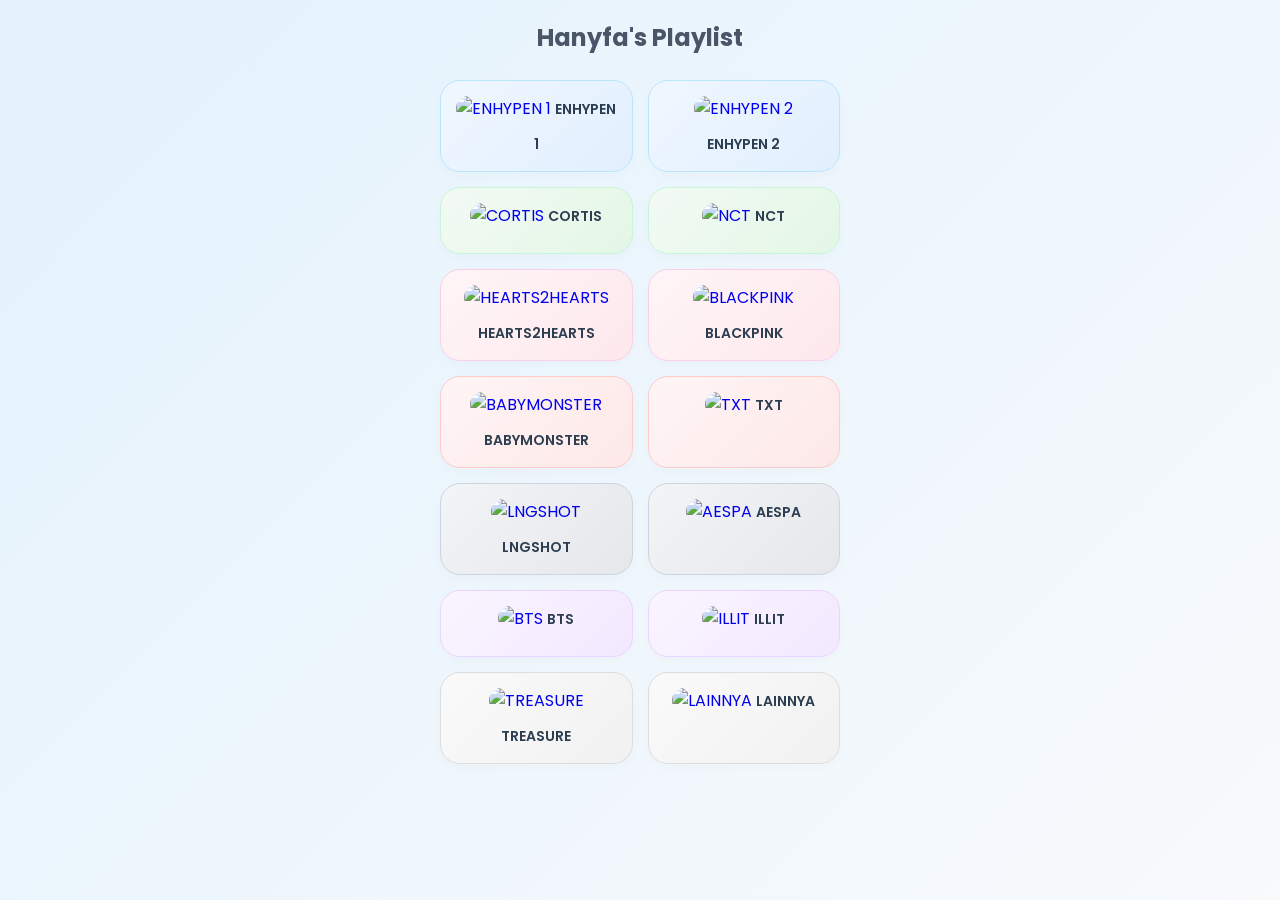
==== index.html @ 940be1c4 "Update index.html" ====
<!DOCTYPE html>
<html lang="id">
<head>
    <meta charset="UTF-8">
    <meta name="viewport" content="width=device-width, initial-scale=1.0">
    <title>Hanyfa's Playlist</title>
    <link rel="preconnect" href="https://fonts.googleapis.com">
    <link rel="preconnect" href="https://fonts.gstatic.com" crossorigin>
    <link href="https://fonts.googleapis.com/css2?family=Poppins:wght@400;500;600;700&display=swap" rel="stylesheet">
    <style>
        * { margin: 0; padding: 0; box-sizing: border-box; font-family: 'Poppins', sans-serif; }
        body { background: linear-gradient(135deg, #e3f2fd 0%, #f8fafc 100%); background-attachment: fixed; color: #4a5568; padding: 20px; display: flex; justify-content: center; min-height: 100vh; }
        .container { width: 100%; max-width: 400px; }
        .app-title { font-size: 24px; font-weight: 700; margin-bottom: 25px; text-align: center; color: #4a5568; }
        .folder-list { display: grid; grid-template-columns: repeat(2, 1fr); gap: 15px; }
        .folder-box { border-radius: 20px; padding: 15px; text-align: center; text-decoration: none; display: block; transition: transform 0.2s; box-shadow: 0 4px 12px rgba(0, 0, 0, 0.02); border: 1px solid transparent; }
        .folder-box:active { transform: scale(0.95); }
        
        /* Pewarnaan Folder Sesuai Kategori */
        .f-blue { background: linear-gradient(135deg, #f0f7ff, #e1effe); border-color: #bae6fd; }
        .f-green { background: linear-gradient(135deg, #f3faf4, #e3f7e6); border-color: #c6f6d5; }
        .f-pink { background: linear-gradient(135deg, #fff5f7, #fde8ec); border-color: #fbcfe8; }
        .f-red { background: linear-gradient(135deg, #fff5f5, #fde8e8); border-color: #fecaca; }
        .f-dark { background: linear-gradient(135deg, #f3f4f6, #e5e7eb); border-color: #cbd5e1; }
        .f-purple { background: linear-gradient(135deg, #faf5ff, #f3e8ff); border-color: #e9d5ff; }
        .f-white { background: linear-gradient(135deg, #fafafa, #f1f1f1); border-color: #dddddd; }
        
        .folder-img { width: 100%; height: 120px; object-fit: cover; border-radius: 14px; margin-bottom: 10px; }
        .folder-name { font-size: 14px; font-weight: 600; color: #2c3e50; }
    </style>
</head>
<body>
    <div class="container">
        <h2 class="app-title">Hanyfa's Playlist</h2>
        <div class="folder-list">
            <!-- BARIS 1: ENHYPEN 1 & ENHYPEN 2 (Warna Biru) -->
            <a href="playlist.html?grup=enhypen1" class="folder-box f-blue">
                <img src="https://e.usen.com/image/02583c0ec7a9b0000a1b02f9b4c81d74f958f1f2.jpg" class="folder-img" alt="ENHYPEN 1">
                <span class="folder-name">ENHYPEN 1</span>
            </a>
            <a href="playlist.html?grup=enhypen2" class="folder-box f-blue">
                <img src="https://e.usen.com/image/02583c0ec7a9b0000a1b02f9b4c81d74f958f1f2.jpg" class="folder-img" alt="ENHYPEN 2">
                <span class="folder-name">ENHYPEN 2</span>
            </a>

            <!-- BARIS 2: CORTIS & NCT (Warna Hijau) -->
            <a href="playlist.html?grup=cortis" class="folder-box f-green">
                <img src="https://lxpr.lspr.ac.id/wp-content/uploads/2025/11/X-cortis.jpg" class="folder-img" alt="CORTIS">
                <span class="folder-name">CORTIS</span>
            </a>
            <a href="playlist.html?grup=nct" class="folder-box f-green">
                <img src="https://akcdn.detik.net.id/community/media/visual/2020/09/15/nct-2018.jpeg" class="folder-img" alt="NCT">
                <span class="folder-name">NCT</span>
            </a>

            <!-- BARIS 3: HEARTS2HEARTS & BLACKPINK (Warna Pink) -->
            <a href="playlist.html?grup=hearts2hearts" class="folder-box f-pink">
                <img src="https://static.wikia.nocookie.net/kpop/images/e/e2/Hearts2Hearts_Rude%21_group_concept_photo_1.png" class="folder-img" alt="HEARTS2HEARTS">
                <span class="folder-name">HEARTS2HEARTS</span>
            </a>
            <a href="playlist.html?grup=blackpink" class="folder-box f-pink">
                <img src="https://www.billboard.com/wp-content/uploads/2022/08/04-BLACKPINK-cr-YG-Entertainment-press-2022-billboard-1548.jpg" class="folder-img" alt="BLACKPINK">
                <span class="folder-name">BLACKPINK</span>
            </a>

            <!-- BARIS 4: BABYMONSTER & TXT (Warna Merah) -->
            <a href="playlist.html?grup=babymonster" class="folder-box f-red">
                <img src="https://uploaded.celebconfirmed.com/2_d73841a135.jpg" class="folder-img" alt="BABYMONSTER">
                <span class="folder-name">BABYMONSTER</span>
            </a>
            <a href="playlist.html?grup=txt" class="folder-box f-red">
                <img src="https://laboratoriopop.com.br/wp-content/uploads/2022/12/35FA9181-CF36-4A57-AA37-47F11DBC240B-748x935.jpeg" class="folder-img" alt="TXT">
                <span class="folder-name">TXT</span>
            </a>

            <!-- BARIS 5: LNGSHOT & AESPA (Warna Abu/Dark) -->
            <a href="playlist.html?grup=lngshot" class="folder-box f-dark">
                <img src="https://rollingstoneindia.com/wp-content/uploads/2026/03/Lngshot_ShotCallers_Concept-Photo_group1-1536x1123.jpeg" class="folder-img" alt="LNGSHOT">
                <span class="folder-name">LNGSHOT</span>
            </a>
            <a href="playlist.html?grup=aespa" class="folder-box f-dark">
                <img src="https://www.billboard.com/wp-content/uploads/2025/03/feature-aespa-billboard-2025-bb5-abi-polinsky-6-1548.jpg" class="folder-img" alt="AESPA">
                <span class="folder-name">AESPA</span>
            </a>

            <!-- BARIS 6: BTS & ILLIT (Warna Ungu) -->
            <a href="playlist.html?grup=bts" class="folder-box f-purple">
                <img src="https://img-highend.okezone.com/okz/900/pictureArticle/images_jod496f3_Gp09Y0.jpeg" class="folder-img" alt="BTS">
                <span class="folder-name">BTS</span>
            </a>
            <a href="playlist.html?grup=illit" class="folder-box f-purple">
                <img src="https://images.soco.id/446-GH_l6_2bcAAEHMx.jpeg.jpeg" class="folder-img" alt="ILLIT">
                <span class="folder-name">ILLIT</span>
            </a>

            <!-- BARIS 7: TREASURE & LAINNYA (Warna Putih Abu-abu/Lainnya) -->
            <a href="playlist.html?grup=treasure" class="folder-box f-white">
                <img src="https://rollingstoneindia.com/wp-content/uploads/2025/03/Treasure-Pleasure-Group-Photo-1-YG-Entertainment-1536x1024.jpg" class="folder-img" alt="TREASURE">
                <span class="folder-name">TREASURE</span>
            </a>
            <a href="playlist.html?grup=lainnya" class="folder-box f-white">
                <img src="https://images.stockcake.com/public/e/c/5/ec5d6681-20bf-48fa-a2f3-1f611e01b1f1_large/tropical-sunset-beach-stockcake.jpg" class="folder-img" alt="LAINNYA">
                <span class="folder-name">LAINNYA</span>
            </a>
        </div>
    </div>
</body>
</html>
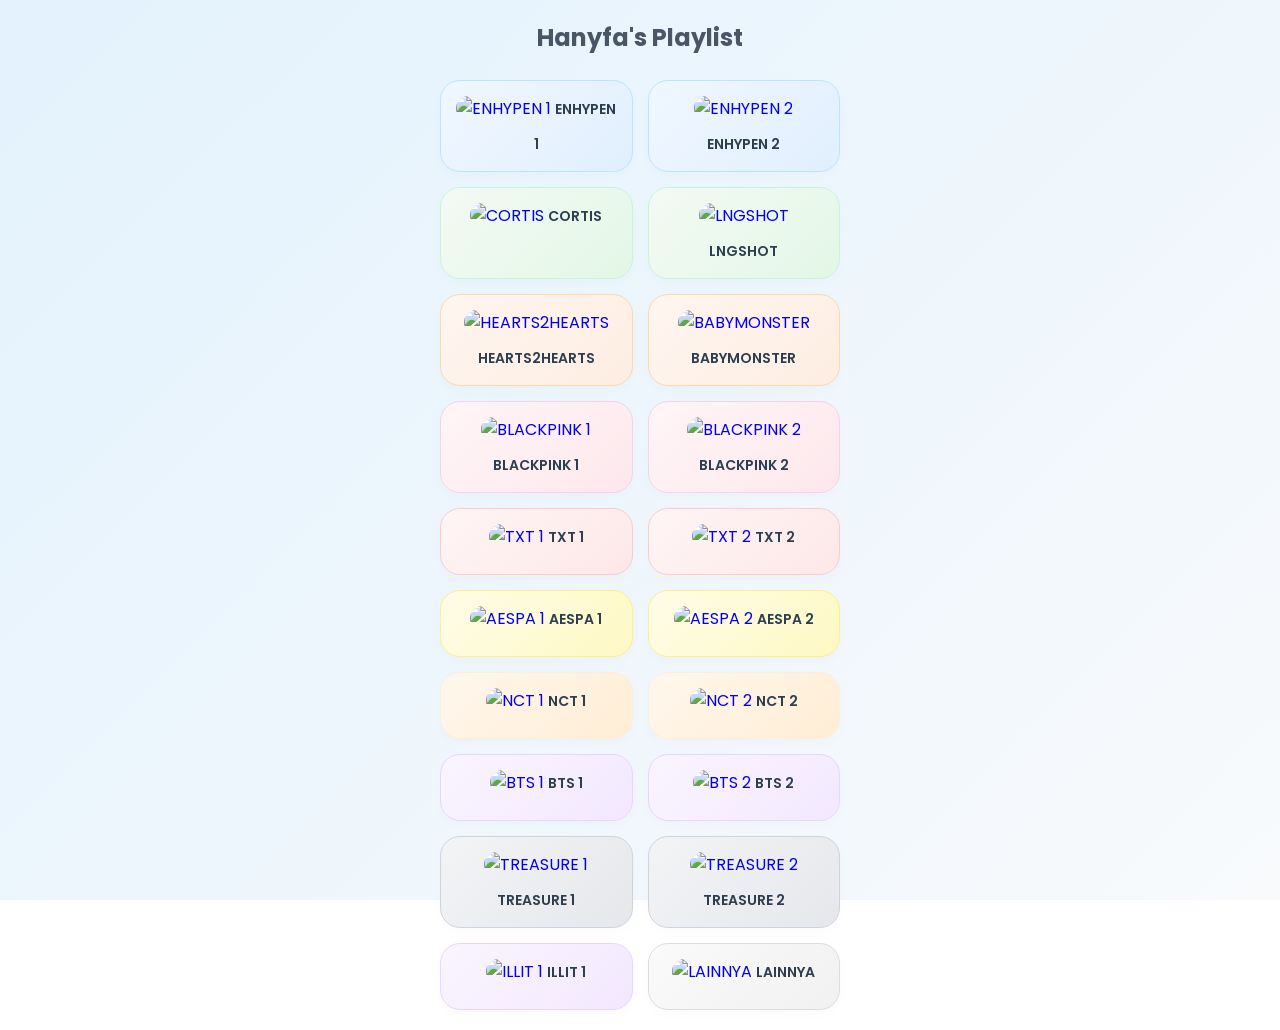
==== commit 15ad60d5: "Update index.html" ====
--- a/index.html
+++ b/index.html
@@ -25,6 +25,11 @@
         .f-purple { background: linear-gradient(135deg, #faf5ff, #f3e8ff); border-color: #e9d5ff; }
         .f-white { background: linear-gradient(135deg, #fafafa, #f1f1f1); border-color: #dddddd; }
         
+        /* WARNA BARU REQUESTED */
+        .f-peach { background: linear-gradient(135deg, #fff6f0, #fdede2); border-color: #fed7aa; }
+        .f-yellow { background: linear-gradient(135deg, #fefce8, #fef9c3); border-color: #fef08a; }
+        .f-orange { background: linear-gradient(135deg, #fff7ed, #ffedd5); border-color: #ffedd5; }
+        
         .folder-img { width: 100%; height: 120px; object-fit: cover; border-radius: 14px; margin-bottom: 10px; }
         .folder-name { font-size: 14px; font-weight: 600; color: #2c3e50; }
     </style>
@@ -43,60 +48,90 @@
                 <span class="folder-name">ENHYPEN 2</span>
             </a>
 
-            <!-- BARIS 2: CORTIS & NCT (Warna Hijau) -->
+            <!-- BARIS 2: CORTIS & LNGSHOT (Warna Hijau) -->
             <a href="playlist.html?grup=cortis" class="folder-box f-green">
                 <img src="https://lxpr.lspr.ac.id/wp-content/uploads/2025/11/X-cortis.jpg" class="folder-img" alt="CORTIS">
                 <span class="folder-name">CORTIS</span>
             </a>
-            <a href="playlist.html?grup=nct" class="folder-box f-green">
-                <img src="https://akcdn.detik.net.id/community/media/visual/2020/09/15/nct-2018.jpeg" class="folder-img" alt="NCT">
-                <span class="folder-name">NCT</span>
+            <a href="playlist.html?grup=lngshot" class="folder-box f-green">
+                <img src="https://rollingstoneindia.com/wp-content/uploads/2026/03/Lngshot_ShotCallers_Concept-Photo_group1-1536x1123.jpeg" class="folder-img" alt="LNGSHOT">
+                <span class="folder-name">LNGSHOT</span>
             </a>
 
-            <!-- BARIS 3: HEARTS2HEARTS & BLACKPINK (Warna Pink) -->
-            <a href="playlist.html?grup=hearts2hearts" class="folder-box f-pink">
+            <!-- BARIS 3: HEARTS2HEARTS & BABYMONSTER (Warna Peach Pastel) -->
+            <a href="playlist.html?grup=hearts2hearts" class="folder-box f-peach">
                 <img src="https://static.wikia.nocookie.net/kpop/images/e/e2/Hearts2Hearts_Rude%21_group_concept_photo_1.png" class="folder-img" alt="HEARTS2HEARTS">
                 <span class="folder-name">HEARTS2HEARTS</span>
             </a>
-            <a href="playlist.html?grup=blackpink" class="folder-box f-pink">
-                <img src="https://www.billboard.com/wp-content/uploads/2022/08/04-BLACKPINK-cr-YG-Entertainment-press-2022-billboard-1548.jpg" class="folder-img" alt="BLACKPINK">
-                <span class="folder-name">BLACKPINK</span>
-            </a>
-
-            <!-- BARIS 4: BABYMONSTER & TXT (Warna Merah) -->
-            <a href="playlist.html?grup=babymonster" class="folder-box f-red">
+            <a href="playlist.html?grup=babymonster" class="folder-box f-peach">
                 <img src="https://uploaded.celebconfirmed.com/2_d73841a135.jpg" class="folder-img" alt="BABYMONSTER">
                 <span class="folder-name">BABYMONSTER</span>
             </a>
-            <a href="playlist.html?grup=txt" class="folder-box f-red">
-                <img src="https://laboratoriopop.com.br/wp-content/uploads/2022/12/35FA9181-CF36-4A57-AA37-47F11DBC240B-748x935.jpeg" class="folder-img" alt="TXT">
-                <span class="folder-name">TXT</span>
+
+            <!-- BARIS 4: BLACKPINK 1 & BLACKPINK 2 (Warna Pink) -->
+            <a href="playlist.html?grup=blackpink1" class="folder-box f-pink">
+                <img src="https://www.billboard.com/wp-content/uploads/2022/08/04-BLACKPINK-cr-YG-Entertainment-press-2022-billboard-1548.jpg" class="folder-img" alt="BLACKPINK 1">
+                <span class="folder-name">BLACKPINK 1</span>
+            </a>
+            <a href="playlist.html?grup=blackpink2" class="folder-box f-pink">
+                <img src="https://www.billboard.com/wp-content/uploads/2022/08/04-BLACKPINK-cr-YG-Entertainment-press-2022-billboard-1548.jpg" class="folder-img" alt="BLACKPINK 2">
+                <span class="folder-name">BLACKPINK 2</span>
             </a>
 
-            <!-- BARIS 5: LNGSHOT & AESPA (Warna Abu/Dark) -->
-            <a href="playlist.html?grup=lngshot" class="folder-box f-dark">
-                <img src="https://rollingstoneindia.com/wp-content/uploads/2026/03/Lngshot_ShotCallers_Concept-Photo_group1-1536x1123.jpeg" class="folder-img" alt="LNGSHOT">
-                <span class="folder-name">LNGSHOT</span>
+            <!-- BARIS 5: TXT 1 & TXT 2 (Warna Merah) -->
+            <a href="playlist.html?grup=txt1" class="folder-box f-red">
+                <img src="https://laboratoriopop.com.br/wp-content/uploads/2022/12/35FA9181-CF36-4A57-AA37-47F11DBC240B-748x935.jpeg" class="folder-img" alt="TXT 1">
+                <span class="folder-name">TXT 1</span>
             </a>
-            <a href="playlist.html?grup=aespa" class="folder-box f-dark">
-                <img src="https://www.billboard.com/wp-content/uploads/2025/03/feature-aespa-billboard-2025-bb5-abi-polinsky-6-1548.jpg" class="folder-img" alt="AESPA">
-                <span class="folder-name">AESPA</span>
+            <a href="playlist.html?grup=txt2" class="folder-box f-red">
+                <img src="https://laboratoriopop.com.br/wp-content/uploads/2022/12/35FA9181-CF36-4A57-AA37-47F11DBC240B-748x935.jpeg" class="folder-img" alt="TXT 2">
+                <span class="folder-name">TXT 2</span>
             </a>
 
-            <!-- BARIS 6: BTS & ILLIT (Warna Ungu) -->
-            <a href="playlist.html?grup=bts" class="folder-box f-purple">
-                <img src="https://img-highend.okezone.com/okz/900/pictureArticle/images_jod496f3_Gp09Y0.jpeg" class="folder-img" alt="BTS">
-                <span class="folder-name">BTS</span>
+            <!-- BARIS 6: AESPA 1 & AESPA 2 (Warna Kuning Pastel Muda) -->
+            <a href="playlist.html?grup=aespa1" class="folder-box f-yellow">
+                <img src="https://www.billboard.com/wp-content/uploads/2025/03/feature-aespa-billboard-2025-bb5-abi-polinsky-6-1548.jpg" class="folder-img" alt="AESPA 1">
+                <span class="folder-name">AESPA 1</span>
             </a>
-            <a href="playlist.html?grup=illit" class="folder-box f-purple">
-                <img src="https://images.soco.id/446-GH_l6_2bcAAEHMx.jpeg.jpeg" class="folder-img" alt="ILLIT">
-                <span class="folder-name">ILLIT</span>
+            <a href="playlist.html?grup=aespa2" class="folder-box f-yellow">
+                <img src="https://www.billboard.com/wp-content/uploads/2025/03/feature-aespa-billboard-2025-bb5-abi-polinsky-6-1548.jpg" class="folder-img" alt="AESPA 2">
+                <span class="folder-name">AESPA 2</span>
             </a>
 
-            <!-- BARIS 7: TREASURE & LAINNYA (Warna Putih Abu-abu/Lainnya) -->
-            <a href="playlist.html?grup=treasure" class="folder-box f-white">
-                <img src="https://rollingstoneindia.com/wp-content/uploads/2025/03/Treasure-Pleasure-Group-Photo-1-YG-Entertainment-1536x1024.jpg" class="folder-img" alt="TREASURE">
-                <span class="folder-name">TREASURE</span>
+            <!-- BARIS 7: NCT 1 & NCT 2 (Warna Oranye Pastel Muda) -->
+            <a href="playlist.html?grup=nct1" class="folder-box f-orange">
+                <img src="https://akcdn.detik.net.id/community/media/visual/2020/09/15/nct-2018.jpeg" class="folder-img" alt="NCT 1">
+                <span class="folder-name">NCT 1</span>
+            </a>
+            <a href="playlist.html?grup=nct2" class="folder-box f-orange">
+                <img src="https://akcdn.detik.net.id/community/media/visual/2020/09/15/nct-2018.jpeg" class="folder-img" alt="NCT 2">
+                <span class="folder-name">NCT 2</span>
+            </a>
+
+            <!-- BARIS 8: BTS 1 & BTS 2 (Warna Ungu) -->
+            <a href="playlist.html?grup=bts1" class="folder-box f-purple">
+                <img src="https://img-highend.okezone.com/okz/900/pictureArticle/images_jod496f3_Gp09Y0.jpeg" class="folder-img" alt="BTS 1">
+                <span class="folder-name">BTS 1</span>
+            </a>
+            <a href="playlist.html?grup=bts2" class="folder-box f-purple">
+                <img src="https://img-highend.okezone.com/okz/900/pictureArticle/images_jod496f3_Gp09Y0.jpeg" class="folder-img" alt="BTS 2">
+                <span class="folder-name">BTS 2</span>
+            </a>
+
+            <!-- BARIS 9: TREASURE 1 & TREASURE 2 (Warna Abu Pastel) -->
+            <a href="playlist.html?grup=treasure1" class="folder-box f-dark">
+                <img src="https://rollingstoneindia.com/wp-content/uploads/2025/03/Treasure-Pleasure-Group-Photo-1-YG-Entertainment-1536x1024.jpg" class="folder-img" alt="TREASURE 1">
+                <span class="folder-name">TREASURE 1</span>
+            </a>
+            <a href="playlist.html?grup=treasure2" class="folder-box f-dark">
+                <img src="https://rollingstoneindia.com/wp-content/uploads/2025/03/Treasure-Pleasure-Group-Photo-1-YG-Entertainment-1536x1024.jpg" class="folder-img" alt="TREASURE 2">
+                <span class="folder-name">TREASURE 2</span>
+            </a>
+
+            <!-- BARIS 10: ILLIT 1 & LAINNYA (ILLIT warna Ungu, Lainnya warna Putih) -->
+            <a href="playlist.html?grup=illit1" class="folder-box f-purple">
+                <img src="https://images.soco.id/446-GH_l6_2bcAAEHMx.jpeg.jpeg" class="folder-img" alt="ILLIT 1">
+                <span class="folder-name">ILLIT 1</span>
             </a>
             <a href="playlist.html?grup=lainnya" class="folder-box f-white">
                 <img src="https://images.stockcake.com/public/e/c/5/ec5d6681-20bf-48fa-a2f3-1f611e01b1f1_large/tropical-sunset-beach-stockcake.jpg" class="folder-img" alt="LAINNYA">
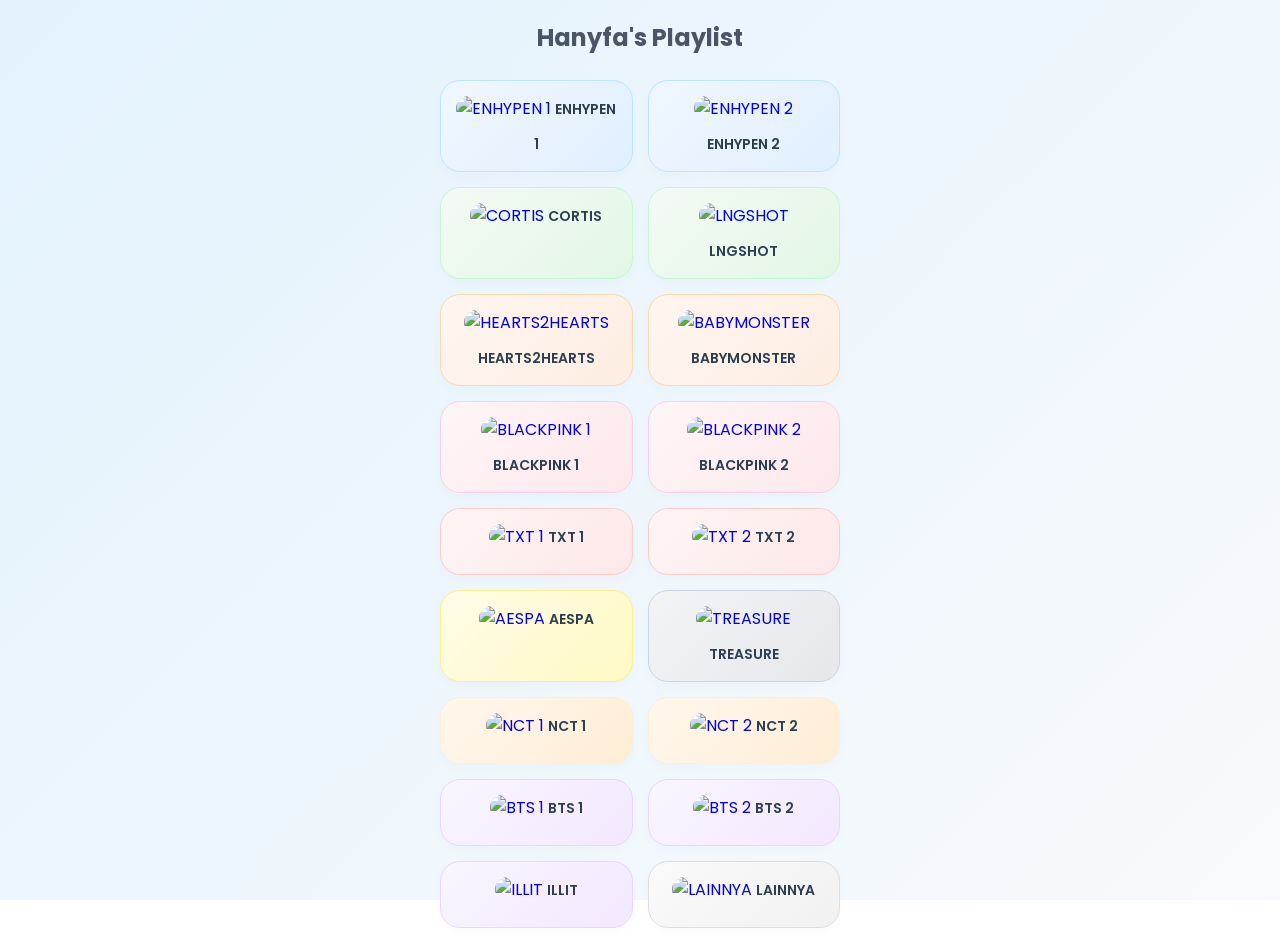
==== commit f03b10f5: "Update index.html" ====
--- a/index.html
+++ b/index.html
@@ -88,14 +88,15 @@
                 <span class="folder-name">TXT 2</span>
             </a>
 
-            <!-- BARIS 6: AESPA 1 & AESPA 2 (Warna Kuning Pastel Muda) -->
-            <a href="playlist.html?grup=aespa1" class="folder-box f-yellow">
-                <img src="https://www.billboard.com/wp-content/uploads/2025/03/feature-aespa-billboard-2025-bb5-abi-polinsky-6-1548.jpg" class="folder-img" alt="AESPA 1">
-                <span class="folder-name">AESPA 1</span>
+            <!-- BARIS 6: AESPA (Upgrade target url ke aespa tanpa angka jika digabung) -->
+            <a href="playlist.html?grup=aespa" class="folder-box f-yellow">
+                <img src="https://www.billboard.com/wp-content/uploads/2025/03/feature-aespa-billboard-2025-bb5-abi-polinsky-6-1548.jpg" class="folder-img" alt="AESPA">
+                <span class="folder-name">AESPA</span>
             </a>
-            <a href="playlist.html?grup=aespa2" class="folder-box f-yellow">
-                <img src="https://www.billboard.com/wp-content/uploads/2025/03/feature-aespa-billboard-2025-bb5-abi-polinsky-6-1548.jpg" class="folder-img" alt="AESPA 2">
-                <span class="folder-name">AESPA 2</span>
+            <!-- Slot sisa baris Aespa dialihkan untuk efisiensi ruang/desain seimbang -->
+            <a href="playlist.html?grup=treasure" class="folder-box f-dark">
+                <img src="https://rollingstoneindia.com/wp-content/uploads/2025/03/Treasure-Pleasure-Group-Photo-1-YG-Entertainment-1536x1024.jpg" class="folder-img" alt="TREASURE">
+                <span class="folder-name">TREASURE</span>
             </a>
 
             <!-- BARIS 7: NCT 1 & NCT 2 (Warna Oranye Pastel Muda) -->
@@ -118,20 +119,10 @@
                 <span class="folder-name">BTS 2</span>
             </a>
 
-            <!-- BARIS 9: TREASURE 1 & TREASURE 2 (Warna Abu Pastel) -->
-            <a href="playlist.html?grup=treasure1" class="folder-box f-dark">
-                <img src="https://rollingstoneindia.com/wp-content/uploads/2025/03/Treasure-Pleasure-Group-Photo-1-YG-Entertainment-1536x1024.jpg" class="folder-img" alt="TREASURE 1">
-                <span class="folder-name">TREASURE 1</span>
-            </a>
-            <a href="playlist.html?grup=treasure2" class="folder-box f-dark">
-                <img src="https://rollingstoneindia.com/wp-content/uploads/2025/03/Treasure-Pleasure-Group-Photo-1-YG-Entertainment-1536x1024.jpg" class="folder-img" alt="TREASURE 2">
-                <span class="folder-name">TREASURE 2</span>
-            </a>
-
-            <!-- BARIS 10: ILLIT 1 & LAINNYA (ILLIT warna Ungu, Lainnya warna Putih) -->
-            <a href="playlist.html?grup=illit1" class="folder-box f-purple">
-                <img src="https://images.soco.id/446-GH_l6_2bcAAEHMx.jpeg.jpeg" class="folder-img" alt="ILLIT 1">
-                <span class="folder-name">ILLIT 1</span>
+            <!-- BARIS 9: ILLIT & LAINNYA (ILLIT sinkron ke grup=illit tanpa angka, Lainnya warna Putih) -->
+            <a href="playlist.html?grup=illit" class="folder-box f-purple">
+                <img src="https://images.soco.id/446-GH_l6_2bcAAEHMx.jpeg.jpeg" class="folder-img" alt="ILLIT">
+                <span class="folder-name">ILLIT</span>
             </a>
             <a href="playlist.html?grup=lainnya" class="folder-box f-white">
                 <img src="https://images.stockcake.com/public/e/c/5/ec5d6681-20bf-48fa-a2f3-1f611e01b1f1_large/tropical-sunset-beach-stockcake.jpg" class="folder-img" alt="LAINNYA">
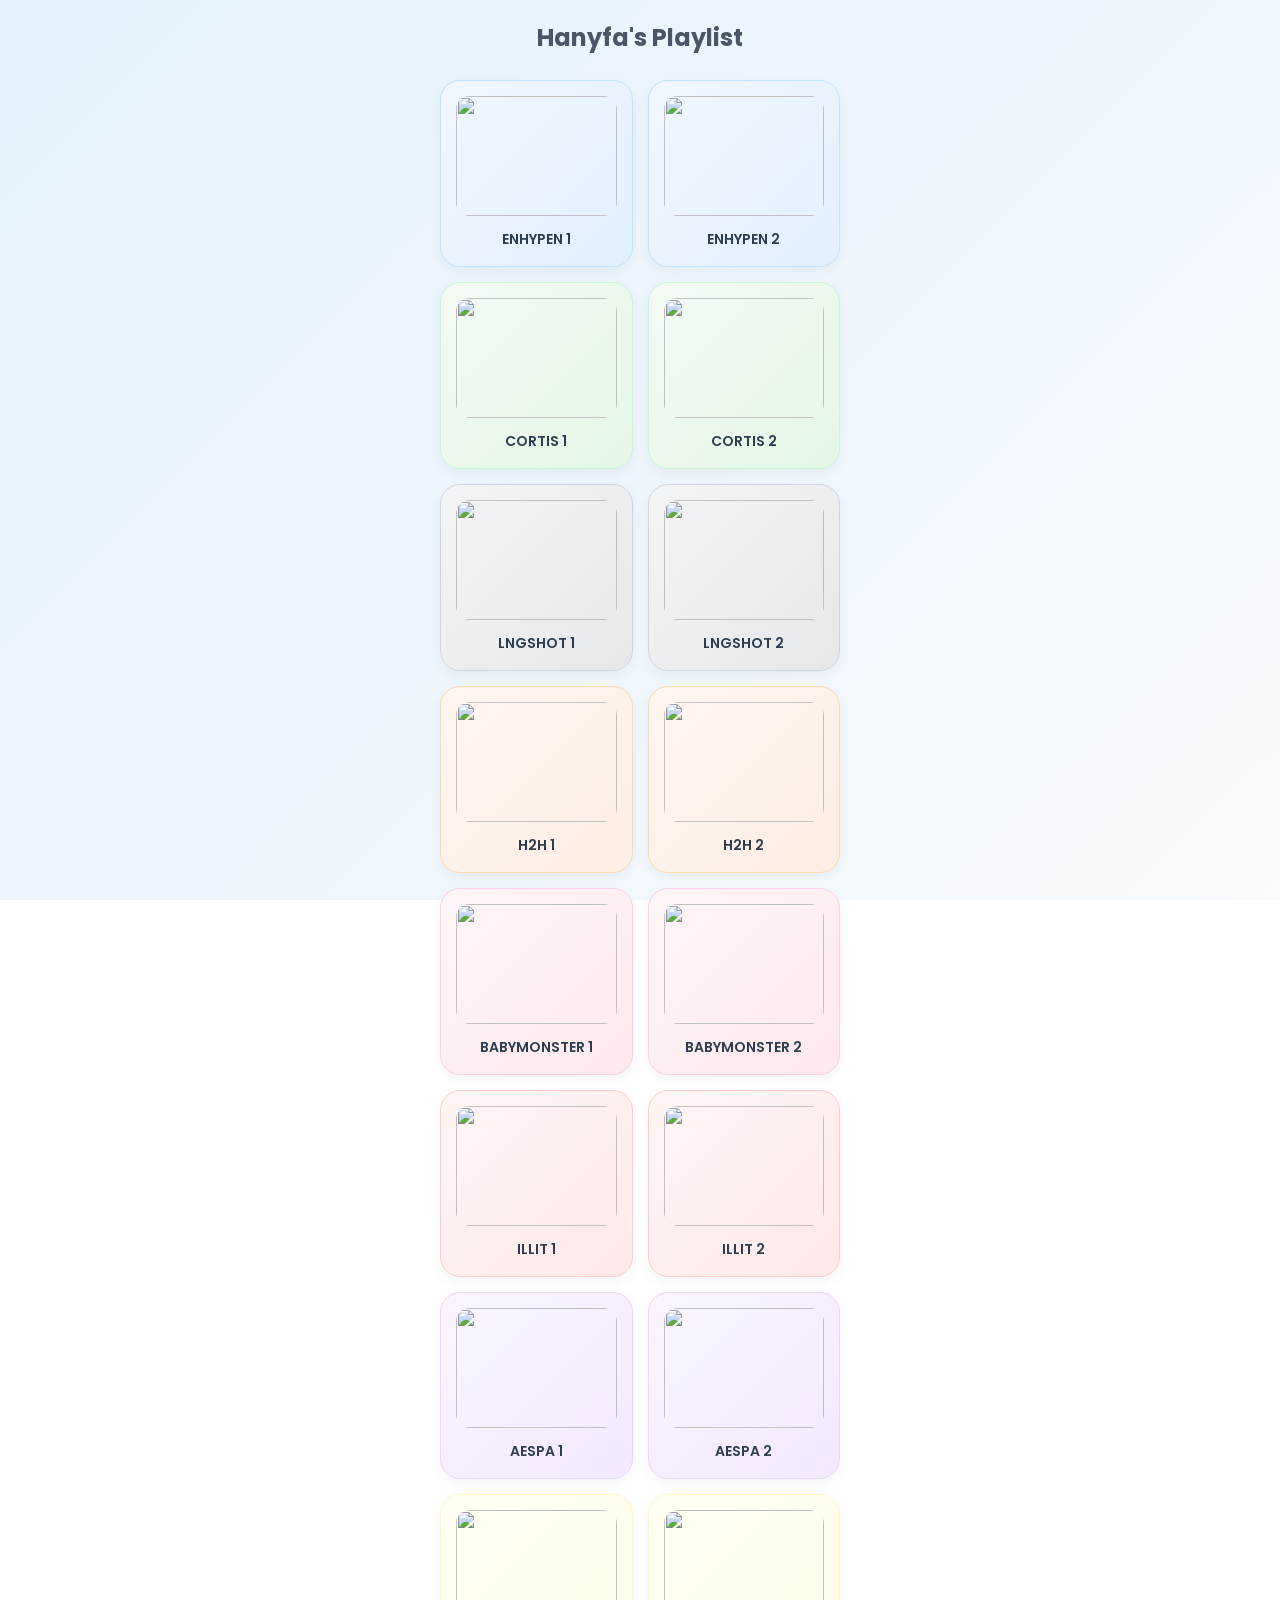
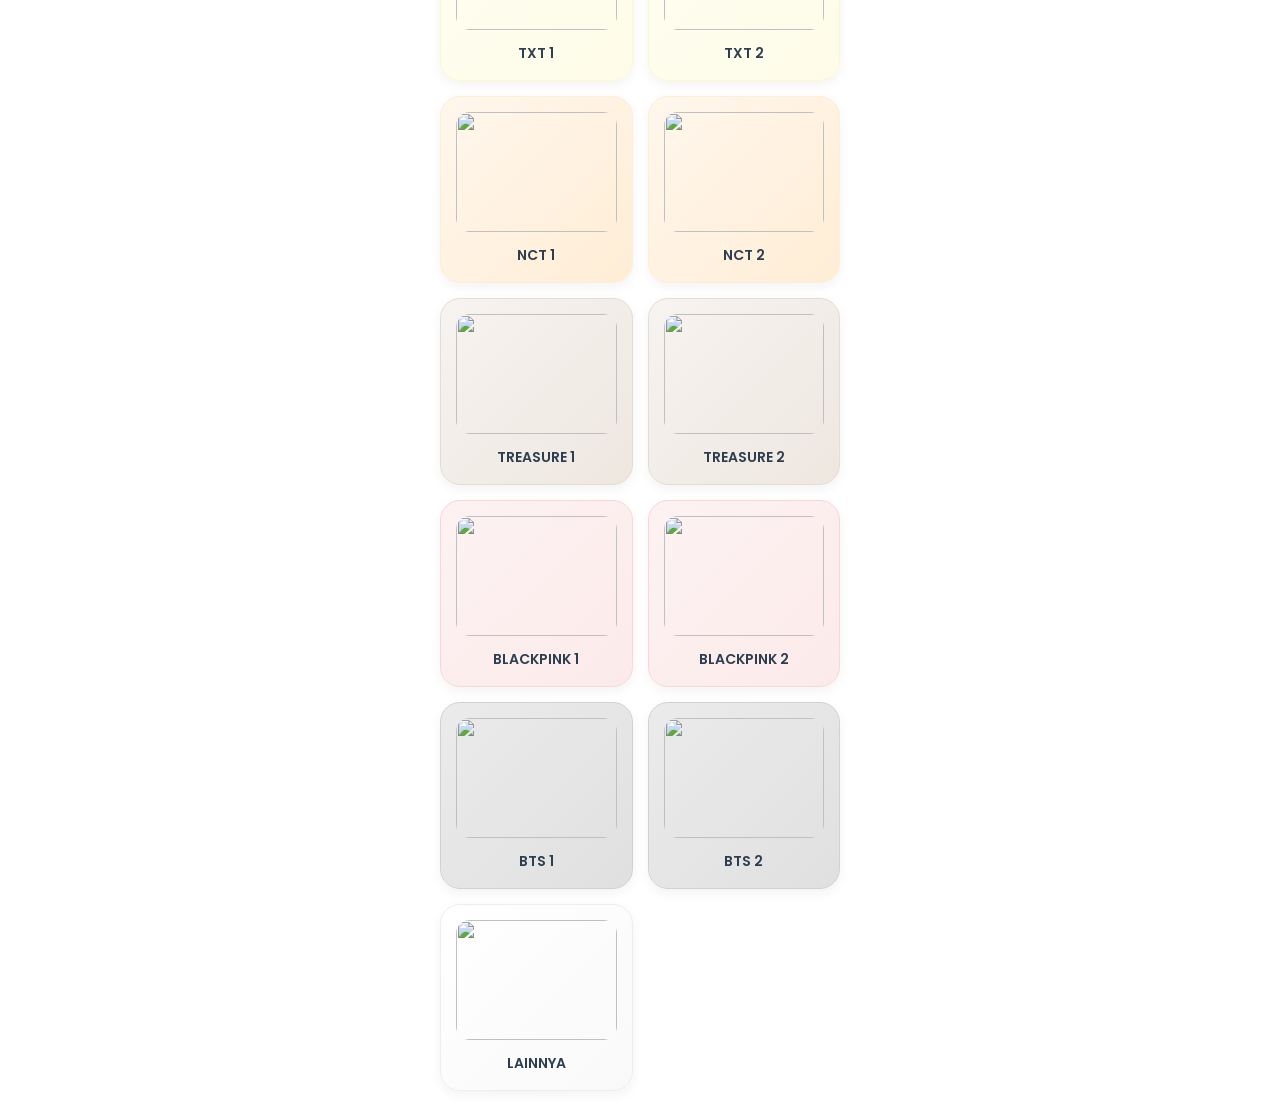
==== commit ac0cf8d6: "Update index.html" ====
--- a/index.html
+++ b/index.html
@@ -13,22 +13,23 @@
         .container { width: 100%; max-width: 400px; }
         .app-title { font-size: 24px; font-weight: 700; margin-bottom: 25px; text-align: center; color: #4a5568; }
         .folder-list { display: grid; grid-template-columns: repeat(2, 1fr); gap: 15px; }
-        .folder-box { border-radius: 20px; padding: 15px; text-align: center; text-decoration: none; display: block; transition: transform 0.2s; box-shadow: 0 4px 12px rgba(0, 0, 0, 0.02); border: 1px solid transparent; }
+        .folder-box { border-radius: 20px; padding: 15px; text-align: center; text-decoration: none; display: block; transition: transform 0.2s; box-shadow: 0 4px 12px rgba(0, 0, 0, 0.05); border: 1px solid transparent; }
         .folder-box:active { transform: scale(0.95); }
         
-        /* Pewarnaan Folder Sesuai Kategori */
-        .f-blue { background: linear-gradient(135deg, #f0f7ff, #e1effe); border-color: #bae6fd; }
-        .f-green { background: linear-gradient(135deg, #f3faf4, #e3f7e6); border-color: #c6f6d5; }
-        .f-pink { background: linear-gradient(135deg, #fff5f7, #fde8ec); border-color: #fbcfe8; }
-        .f-red { background: linear-gradient(135deg, #fff5f5, #fde8e8); border-color: #fecaca; }
-        .f-dark { background: linear-gradient(135deg, #f3f4f6, #e5e7eb); border-color: #cbd5e1; }
-        .f-purple { background: linear-gradient(135deg, #faf5ff, #f3e8ff); border-color: #e9d5ff; }
-        .f-white { background: linear-gradient(135deg, #fafafa, #f1f1f1); border-color: #dddddd; }
-        
-        /* WARNA BARU REQUESTED */
-        .f-peach { background: linear-gradient(135deg, #fff6f0, #fdede2); border-color: #fed7aa; }
-        .f-yellow { background: linear-gradient(135deg, #fefce8, #fef9c3); border-color: #fef08a; }
-        .f-orange { background: linear-gradient(135deg, #fff7ed, #ffedd5); border-color: #ffedd5; }
+        /* WARNA KUSTOM */
+        .f-blue { background: linear-gradient(135deg, #f0f7ff, #e1effe); border-color: #bae6fd; } /* Enhypen */
+        .f-green { background: linear-gradient(135deg, #f3faf4, #e3f7e6); border-color: #c6f6d5; } /* Cortis */
+        .f-gray { background: linear-gradient(135deg, #f3f4f6, #e5e7eb); border-color: #cbd5e1; } /* Lngshot */
+        .f-peach { background: linear-gradient(135deg, #fff6f0, #fdede2); border-color: #fed7aa; } /* Hearts2Hearts */
+        .f-pink { background: linear-gradient(135deg, #fff5f7, #fde8ec); border-color: #fbcfe8; } /* Babymonster */
+        .f-red { background: linear-gradient(135deg, #fff5f5, #fde8e8); border-color: #fecaca; } /* Illit */
+        .f-purple { background: linear-gradient(135deg, #faf5ff, #f3e8ff); border-color: #e9d5ff; } /* Aespa */
+        .f-yellow-light { background: linear-gradient(135deg, #fffef2, #fefce8); border-color: #fef9c3; } /* Txt (kuning muda) */
+        .f-orange { background: linear-gradient(135deg, #fff7ed, #ffedd5); border-color: #ffedd5; } /* Nct */
+        .f-milo { background: linear-gradient(135deg, #f7f3f0, #eee7e0); border-color: #e5dcd3; } /* Treasure (milo muda) */
+        .f-maroon-soft { background: linear-gradient(135deg, #fdf2f2, #fceaea); border-color: #f8d7d7; } /* Blackpink (maroon soft) */
+        .f-gray-dark { background: linear-gradient(135deg, #ebebeb, #e0e0e0); border-color: #d1d1d1; } /* Bts (abu tua lembut) */
+        .f-white { background: linear-gradient(135deg, #ffffff, #f9f9f9); border-color: #eeeeee; } /* Lainnya */
         
         .folder-img { width: 100%; height: 120px; object-fit: cover; border-radius: 14px; margin-bottom: 10px; }
         .folder-name { font-size: 14px; font-weight: 600; color: #2c3e50; }
@@ -38,96 +39,54 @@
     <div class="container">
         <h2 class="app-title">Hanyfa's Playlist</h2>
         <div class="folder-list">
-            <!-- BARIS 1: ENHYPEN 1 & ENHYPEN 2 (Warna Biru) -->
-            <a href="playlist.html?grup=enhypen1" class="folder-box f-blue">
-                <img src="https://e.usen.com/image/02583c0ec7a9b0000a1b02f9b4c81d74f958f1f2.jpg" class="folder-img" alt="ENHYPEN 1">
-                <span class="folder-name">ENHYPEN 1</span>
-            </a>
-            <a href="playlist.html?grup=enhypen2" class="folder-box f-blue">
-                <img src="https://e.usen.com/image/02583c0ec7a9b0000a1b02f9b4c81d74f958f1f2.jpg" class="folder-img" alt="ENHYPEN 2">
-                <span class="folder-name">ENHYPEN 2</span>
-            </a>
-
-            <!-- BARIS 2: CORTIS & LNGSHOT (Warna Hijau) -->
-            <a href="playlist.html?grup=cortis" class="folder-box f-green">
-                <img src="https://lxpr.lspr.ac.id/wp-content/uploads/2025/11/X-cortis.jpg" class="folder-img" alt="CORTIS">
-                <span class="folder-name">CORTIS</span>
-            </a>
-            <a href="playlist.html?grup=lngshot" class="folder-box f-green">
-                <img src="https://rollingstoneindia.com/wp-content/uploads/2026/03/Lngshot_ShotCallers_Concept-Photo_group1-1536x1123.jpeg" class="folder-img" alt="LNGSHOT">
-                <span class="folder-name">LNGSHOT</span>
-            </a>
-
-            <!-- BARIS 3: HEARTS2HEARTS & BABYMONSTER (Warna Peach Pastel) -->
-            <a href="playlist.html?grup=hearts2hearts" class="folder-box f-peach">
-                <img src="https://static.wikia.nocookie.net/kpop/images/e/e2/Hearts2Hearts_Rude%21_group_concept_photo_1.png" class="folder-img" alt="HEARTS2HEARTS">
-                <span class="folder-name">HEARTS2HEARTS</span>
-            </a>
-            <a href="playlist.html?grup=babymonster" class="folder-box f-peach">
-                <img src="https://uploaded.celebconfirmed.com/2_d73841a135.jpg" class="folder-img" alt="BABYMONSTER">
-                <span class="folder-name">BABYMONSTER</span>
-            </a>
-
-            <!-- BARIS 4: BLACKPINK 1 & BLACKPINK 2 (Warna Pink) -->
-            <a href="playlist.html?grup=blackpink1" class="folder-box f-pink">
-                <img src="https://www.billboard.com/wp-content/uploads/2022/08/04-BLACKPINK-cr-YG-Entertainment-press-2022-billboard-1548.jpg" class="folder-img" alt="BLACKPINK 1">
-                <span class="folder-name">BLACKPINK 1</span>
-            </a>
-            <a href="playlist.html?grup=blackpink2" class="folder-box f-pink">
-                <img src="https://www.billboard.com/wp-content/uploads/2022/08/04-BLACKPINK-cr-YG-Entertainment-press-2022-billboard-1548.jpg" class="folder-img" alt="BLACKPINK 2">
-                <span class="folder-name">BLACKPINK 2</span>
-            </a>
-
-            <!-- BARIS 5: TXT 1 & TXT 2 (Warna Merah) -->
-            <a href="playlist.html?grup=txt1" class="folder-box f-red">
-                <img src="https://laboratoriopop.com.br/wp-content/uploads/2022/12/35FA9181-CF36-4A57-AA37-47F11DBC240B-748x935.jpeg" class="folder-img" alt="TXT 1">
-                <span class="folder-name">TXT 1</span>
-            </a>
-            <a href="playlist.html?grup=txt2" class="folder-box f-red">
-                <img src="https://laboratoriopop.com.br/wp-content/uploads/2022/12/35FA9181-CF36-4A57-AA37-47F11DBC240B-748x935.jpeg" class="folder-img" alt="TXT 2">
-                <span class="folder-name">TXT 2</span>
-            </a>
-
-            <!-- BARIS 6: AESPA (Upgrade target url ke aespa tanpa angka jika digabung) -->
-            <a href="playlist.html?grup=aespa" class="folder-box f-yellow">
-                <img src="https://www.billboard.com/wp-content/uploads/2025/03/feature-aespa-billboard-2025-bb5-abi-polinsky-6-1548.jpg" class="folder-img" alt="AESPA">
-                <span class="folder-name">AESPA</span>
-            </a>
-            <!-- Slot sisa baris Aespa dialihkan untuk efisiensi ruang/desain seimbang -->
-            <a href="playlist.html?grup=treasure" class="folder-box f-dark">
-                <img src="https://rollingstoneindia.com/wp-content/uploads/2025/03/Treasure-Pleasure-Group-Photo-1-YG-Entertainment-1536x1024.jpg" class="folder-img" alt="TREASURE">
-                <span class="folder-name">TREASURE</span>
-            </a>
-
-            <!-- BARIS 7: NCT 1 & NCT 2 (Warna Oranye Pastel Muda) -->
-            <a href="playlist.html?grup=nct1" class="folder-box f-orange">
-                <img src="https://akcdn.detik.net.id/community/media/visual/2020/09/15/nct-2018.jpeg" class="folder-img" alt="NCT 1">
-                <span class="folder-name">NCT 1</span>
-            </a>
-            <a href="playlist.html?grup=nct2" class="folder-box f-orange">
-                <img src="https://akcdn.detik.net.id/community/media/visual/2020/09/15/nct-2018.jpeg" class="folder-img" alt="NCT 2">
-                <span class="folder-name">NCT 2</span>
-            </a>
-
-            <!-- BARIS 8: BTS 1 & BTS 2 (Warna Ungu) -->
-            <a href="playlist.html?grup=bts1" class="folder-box f-purple">
-                <img src="https://img-highend.okezone.com/okz/900/pictureArticle/images_jod496f3_Gp09Y0.jpeg" class="folder-img" alt="BTS 1">
-                <span class="folder-name">BTS 1</span>
-            </a>
-            <a href="playlist.html?grup=bts2" class="folder-box f-purple">
-                <img src="https://img-highend.okezone.com/okz/900/pictureArticle/images_jod496f3_Gp09Y0.jpeg" class="folder-img" alt="BTS 2">
-                <span class="folder-name">BTS 2</span>
-            </a>
-
-            <!-- BARIS 9: ILLIT & LAINNYA (ILLIT sinkron ke grup=illit tanpa angka, Lainnya warna Putih) -->
-            <a href="playlist.html?grup=illit" class="folder-box f-purple">
-                <img src="https://images.soco.id/446-GH_l6_2bcAAEHMx.jpeg.jpeg" class="folder-img" alt="ILLIT">
-                <span class="folder-name">ILLIT</span>
-            </a>
-            <a href="playlist.html?grup=lainnya" class="folder-box f-white">
-                <img src="https://images.stockcake.com/public/e/c/5/ec5d6681-20bf-48fa-a2f3-1f611e01b1f1_large/tropical-sunset-beach-stockcake.jpg" class="folder-img" alt="LAINNYA">
-                <span class="folder-name">LAINNYA</span>
-            </a>
+            <!-- 1. Enhypen -->
+            <a href="playlist.html?grup=enhypen1" class="folder-box f-blue"><img src="https://e.usen.com/image/02583c0ec7a9b0000a1b02f9b4c81d74f958f1f2.jpg" class="folder-img"><span class="folder-name">ENHYPEN 1</span></a>
+            <a href="playlist.html?grup=enhypen2" class="folder-box f-blue"><img src="https://e.usen.com/image/02583c0ec7a9b0000a1b02f9b4c81d74f958f1f2.jpg" class="folder-img"><span class="folder-name">ENHYPEN 2</span></a>
+            
+            <!-- 2. Cortis -->
+            <a href="playlist.html?grup=cortis1" class="folder-box f-green"><img src="https://lxpr.lspr.ac.id/wp-content/uploads/2025/11/X-cortis.jpg" class="folder-img"><span class="folder-name">CORTIS 1</span></a>
+            <a href="playlist.html?grup=cortis2" class="folder-box f-green"><img src="https://lxpr.lspr.ac.id/wp-content/uploads/2025/11/X-cortis.jpg" class="folder-img"><span class="folder-name">CORTIS 2</span></a>
+            
+            <!-- 3. Lngshot -->
+            <a href="playlist.html?grup=lngshot1" class="folder-box f-gray"><img src="https://rollingstoneindia.com/wp-content/uploads/2026/03/Lngshot_ShotCallers_Concept-Photo_group1-1536x1123.jpeg" class="folder-img"><span class="folder-name">LNGSHOT 1</span></a>
+            <a href="playlist.html?grup=lngshot2" class="folder-box f-gray"><img src="https://rollingstoneindia.com/wp-content/uploads/2026/03/Lngshot_ShotCallers_Concept-Photo_group1-1536x1123.jpeg" class="folder-img"><span class="folder-name">LNGSHOT 2</span></a>
+            
+            <!-- 4. Hearts2Hearts -->
+            <a href="playlist.html?grup=hearts2hearts1" class="folder-box f-peach"><img src="https://static.wikia.nocookie.net/kpop/images/e/e2/Hearts2Hearts_Rude%21_group_concept_photo_1.png" class="folder-img"><span class="folder-name">H2H 1</span></a>
+            <a href="playlist.html?grup=hearts2hearts2" class="folder-box f-peach"><img src="https://static.wikia.nocookie.net/kpop/images/e/e2/Hearts2Hearts_Rude%21_group_concept_photo_1.png" class="folder-img"><span class="folder-name">H2H 2</span></a>
+            
+            <!-- 5. Babymonster & Illit -->
+            <a href="playlist.html?grup=babymonster1" class="folder-box f-pink"><img src="https://uploaded.celebconfirmed.com/2_d73841a135.jpg" class="folder-img"><span class="folder-name">BABYMONSTER 1</span></a>
+            <a href="playlist.html?grup=babymonster2" class="folder-box f-pink"><img src="https://uploaded.celebconfirmed.com/2_d73841a135.jpg" class="folder-img"><span class="folder-name">BABYMONSTER 2</span></a>
+            <a href="playlist.html?grup=illit1" class="folder-box f-red"><img src="https://images.soco.id/446-GH_l6_2bcAAEHMx.jpeg.jpeg" class="folder-img"><span class="folder-name">ILLIT 1</span></a>
+            <a href="playlist.html?grup=illit2" class="folder-box f-red"><img src="https://images.soco.id/446-GH_l6_2bcAAEHMx.jpeg.jpeg" class="folder-img"><span class="folder-name">ILLIT 2</span></a>
+            
+            <!-- 6. Aespa -->
+            <a href="playlist.html?grup=aespa1" class="folder-box f-purple"><img src="https://www.billboard.com/wp-content/uploads/2025/03/feature-aespa-billboard-2025-bb5-abi-polinsky-6-1548.jpg" class="folder-img"><span class="folder-name">AESPA 1</span></a>
+            <a href="playlist.html?grup=aespa2" class="folder-box f-purple"><img src="https://www.billboard.com/wp-content/uploads/2025/03/feature-aespa-billboard-2025-bb5-abi-polinsky-6-1548.jpg" class="folder-img"><span class="folder-name">AESPA 2</span></a>
+            
+            <!-- 7. Txt -->
+            <a href="playlist.html?grup=txt1" class="folder-box f-yellow-light"><img src="https://laboratoriopop.com.br/wp-content/uploads/2022/12/35FA9181-CF36-4A57-AA37-47F11DBC240B-748x935.jpeg" class="folder-img"><span class="folder-name">TXT 1</span></a>
+            <a href="playlist.html?grup=txt2" class="folder-box f-yellow-light"><img src="https://laboratoriopop.com.br/wp-content/uploads/2022/12/35FA9181-CF36-4A57-AA37-47F11DBC240B-748x935.jpeg" class="folder-img"><span class="folder-name">TXT 2</span></a>
+            
+            <!-- 8. Nct -->
+            <a href="playlist.html?grup=nct1" class="folder-box f-orange"><img src="https://akcdn.detik.net.id/community/media/visual/2020/09/15/nct-2018.jpeg" class="folder-img"><span class="folder-name">NCT 1</span></a>
+            <a href="playlist.html?grup=nct2" class="folder-box f-orange"><img src="https://akcdn.detik.net.id/community/media/visual/2020/09/15/nct-2018.jpeg" class="folder-img"><span class="folder-name">NCT 2</span></a>
+            
+            <!-- 9. Treasure -->
+            <a href="playlist.html?grup=treasure1" class="folder-box f-milo"><img src="https://rollingstoneindia.com/wp-content/uploads/2025/03/Treasure-Pleasure-Group-Photo-1-YG-Entertainment-1536x1024.jpg" class="folder-img"><span class="folder-name">TREASURE 1</span></a>
+            <a href="playlist.html?grup=treasure2" class="folder-box f-milo"><img src="https://rollingstoneindia.com/wp-content/uploads/2025/03/Treasure-Pleasure-Group-Photo-1-YG-Entertainment-1536x1024.jpg" class="folder-img"><span class="folder-name">TREASURE 2</span></a>
+            
+            <!-- 10. Blackpink -->
+            <a href="playlist.html?grup=blackpink1" class="folder-box f-maroon-soft"><img src="https://www.billboard.com/wp-content/uploads/2022/08/04-BLACKPINK-cr-YG-Entertainment-press-2022-billboard-1548.jpg" class="folder-img"><span class="folder-name">BLACKPINK 1</span></a>
+            <a href="playlist.html?grup=blackpink2" class="folder-box f-maroon-soft"><img src="https://www.billboard.com/wp-content/uploads/2022/08/04-BLACKPINK-cr-YG-Entertainment-press-2022-billboard-1548.jpg" class="folder-img"><span class="folder-name">BLACKPINK 2</span></a>
+            
+            <!-- 11. Bts -->
+            <a href="playlist.html?grup=bts1" class="folder-box f-gray-dark"><img src="https://img-highend.okezone.com/okz/900/pictureArticle/images_jod496f3_Gp09Y0.jpeg" class="folder-img"><span class="folder-name">BTS 1</span></a>
+            <a href="playlist.html?grup=bts2" class="folder-box f-gray-dark"><img src="https://img-highend.okezone.com/okz/900/pictureArticle/images_jod496f3_Gp09Y0.jpeg" class="folder-img"><span class="folder-name">BTS 2</span></a>
+            
+            <!-- 12. Lainnya -->
+            <a href="playlist.html?grup=lainnya" class="folder-box f-white"><img src="https://images.stockcake.com/public/e/c/5/ec5d6681-20bf-48fa-a2f3-1f611e01b1f1_large/tropical-sunset-beach-stockcake.jpg" class="folder-img"><span class="folder-name">LAINNYA</span></a>
         </div>
     </div>
 </body>
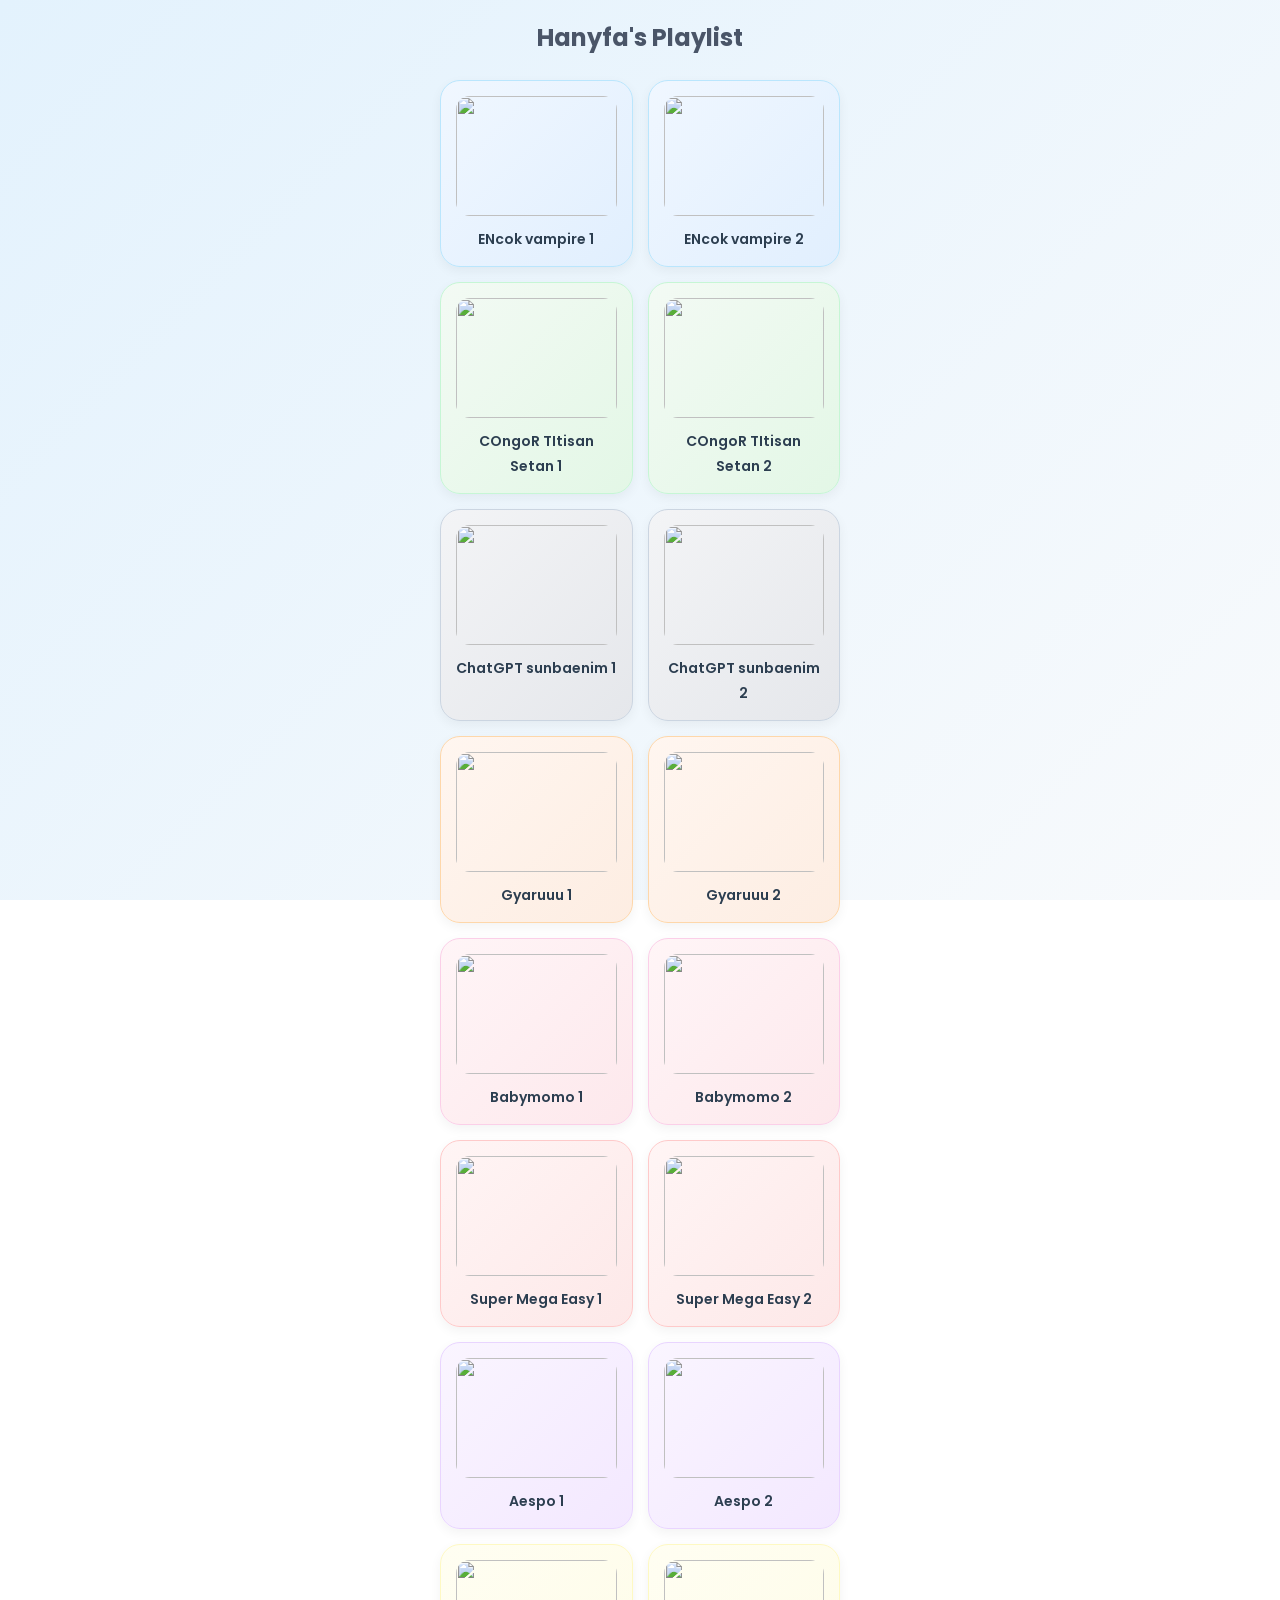
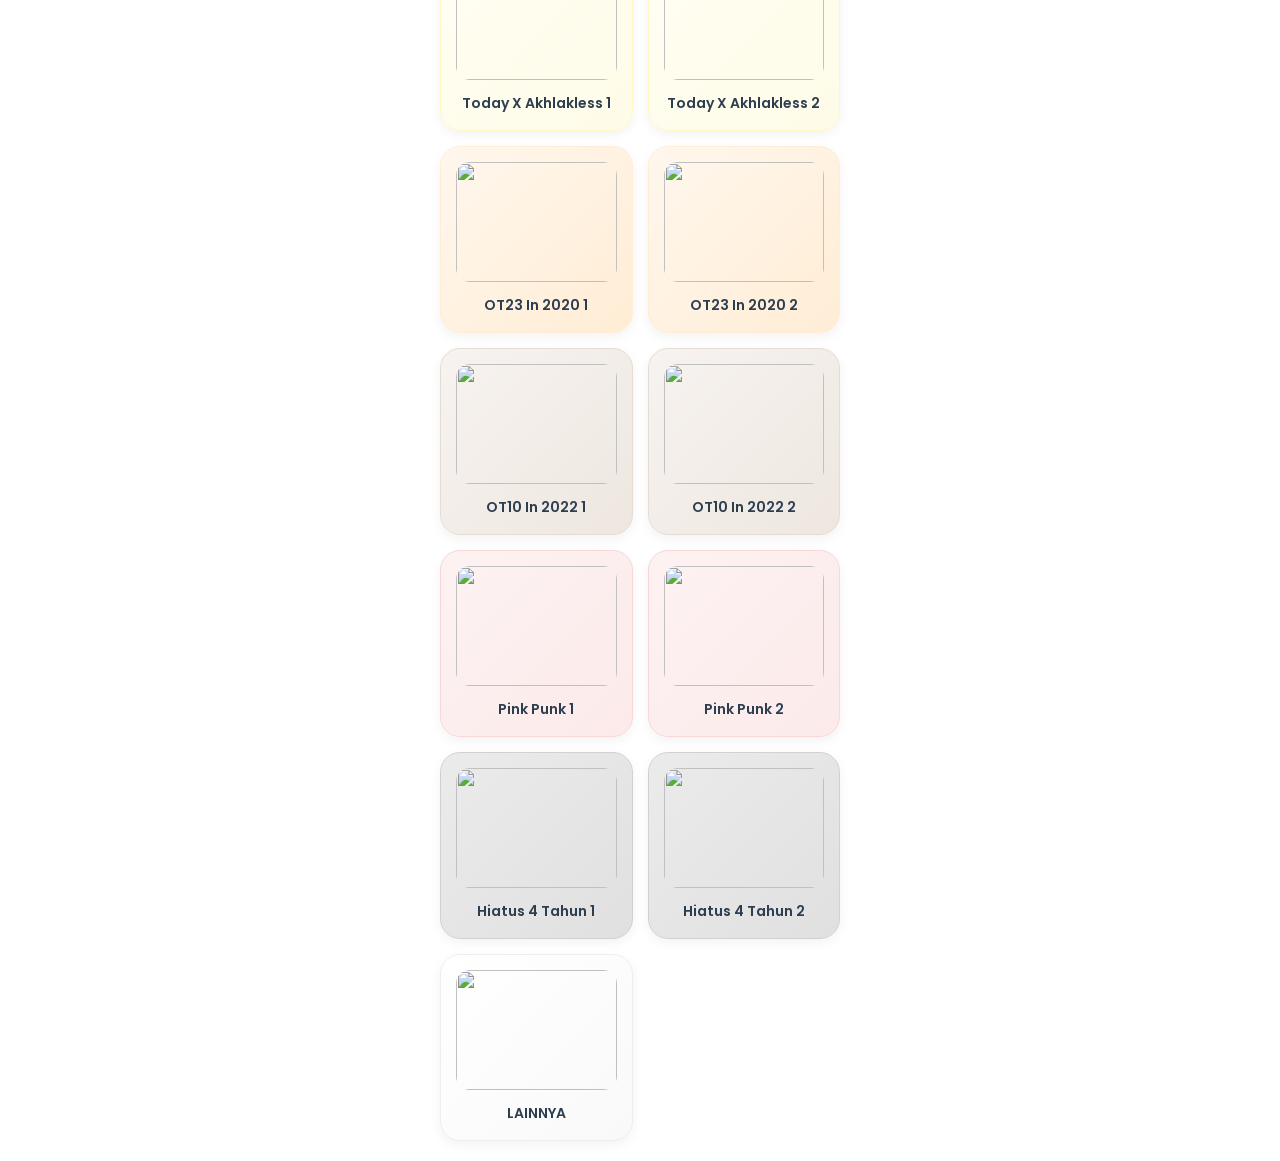
==== commit afdf87f4: "Update index.html" ====
--- a/index.html
+++ b/index.html
@@ -40,50 +40,50 @@
         <h2 class="app-title">Hanyfa's Playlist</h2>
         <div class="folder-list">
             <!-- 1. Enhypen -->
-            <a href="playlist.html?grup=enhypen1" class="folder-box f-blue"><img src="https://e.usen.com/image/02583c0ec7a9b0000a1b02f9b4c81d74f958f1f2.jpg" class="folder-img"><span class="folder-name">ENHYPEN 1</span></a>
-            <a href="playlist.html?grup=enhypen2" class="folder-box f-blue"><img src="https://e.usen.com/image/02583c0ec7a9b0000a1b02f9b4c81d74f958f1f2.jpg" class="folder-img"><span class="folder-name">ENHYPEN 2</span></a>
+            <a href="playlist.html?grup=enhypen1" class="folder-box f-blue"><img src="https://e.usen.com/image/02583c0ec7a9b0000a1b02f9b4c81d74f958f1f2.jpg" class="folder-img"><span class="folder-name">ENcok vampire 1</span></a>
+            <a href="playlist.html?grup=enhypen2" class="folder-box f-blue"><img src="https://e.usen.com/image/02583c0ec7a9b0000a1b02f9b4c81d74f958f1f2.jpg" class="folder-img"><span class="folder-name">ENcok vampire 2</span></a>
             
             <!-- 2. Cortis -->
-            <a href="playlist.html?grup=cortis1" class="folder-box f-green"><img src="https://lxpr.lspr.ac.id/wp-content/uploads/2025/11/X-cortis.jpg" class="folder-img"><span class="folder-name">CORTIS 1</span></a>
-            <a href="playlist.html?grup=cortis2" class="folder-box f-green"><img src="https://lxpr.lspr.ac.id/wp-content/uploads/2025/11/X-cortis.jpg" class="folder-img"><span class="folder-name">CORTIS 2</span></a>
+            <a href="playlist.html?grup=cortis1" class="folder-box f-green"><img src="https://lxpr.lspr.ac.id/wp-content/uploads/2025/11/X-cortis.jpg" class="folder-img"><span class="folder-name">COngoR TItisan Setan 1</span></a>
+            <a href="playlist.html?grup=cortis2" class="folder-box f-green"><img src="https://lxpr.lspr.ac.id/wp-content/uploads/2025/11/X-cortis.jpg" class="folder-img"><span class="folder-name">COngoR TItisan Setan 2</span></a>
             
             <!-- 3. Lngshot -->
-            <a href="playlist.html?grup=lngshot1" class="folder-box f-gray"><img src="https://rollingstoneindia.com/wp-content/uploads/2026/03/Lngshot_ShotCallers_Concept-Photo_group1-1536x1123.jpeg" class="folder-img"><span class="folder-name">LNGSHOT 1</span></a>
-            <a href="playlist.html?grup=lngshot2" class="folder-box f-gray"><img src="https://rollingstoneindia.com/wp-content/uploads/2026/03/Lngshot_ShotCallers_Concept-Photo_group1-1536x1123.jpeg" class="folder-img"><span class="folder-name">LNGSHOT 2</span></a>
+            <a href="playlist.html?grup=lngshot1" class="folder-box f-gray"><img src="https://rollingstoneindia.com/wp-content/uploads/2026/03/Lngshot_ShotCallers_Concept-Photo_group1-1536x1123.jpeg" class="folder-img"><span class="folder-name">ChatGPT sunbaenim 1</span></a>
+            <a href="playlist.html?grup=lngshot2" class="folder-box f-gray"><img src="https://rollingstoneindia.com/wp-content/uploads/2026/03/Lngshot_ShotCallers_Concept-Photo_group1-1536x1123.jpeg" class="folder-img"><span class="folder-name">ChatGPT sunbaenim 2</span></a>
             
             <!-- 4. Hearts2Hearts -->
-            <a href="playlist.html?grup=hearts2hearts1" class="folder-box f-peach"><img src="https://static.wikia.nocookie.net/kpop/images/e/e2/Hearts2Hearts_Rude%21_group_concept_photo_1.png" class="folder-img"><span class="folder-name">H2H 1</span></a>
-            <a href="playlist.html?grup=hearts2hearts2" class="folder-box f-peach"><img src="https://static.wikia.nocookie.net/kpop/images/e/e2/Hearts2Hearts_Rude%21_group_concept_photo_1.png" class="folder-img"><span class="folder-name">H2H 2</span></a>
+            <a href="playlist.html?grup=hearts2hearts1" class="folder-box f-peach"><img src="https://static.wikia.nocookie.net/kpop/images/e/e2/Hearts2Hearts_Rude%21_group_concept_photo_1.png" class="folder-img"><span class="folder-name">Gyaruuu 1</span></a>
+            <a href="playlist.html?grup=hearts2hearts2" class="folder-box f-peach"><img src="https://static.wikia.nocookie.net/kpop/images/e/e2/Hearts2Hearts_Rude%21_group_concept_photo_1.png" class="folder-img"><span class="folder-name">Gyaruuu 2</span></a>
             
             <!-- 5. Babymonster & Illit -->
-            <a href="playlist.html?grup=babymonster1" class="folder-box f-pink"><img src="https://uploaded.celebconfirmed.com/2_d73841a135.jpg" class="folder-img"><span class="folder-name">BABYMONSTER 1</span></a>
-            <a href="playlist.html?grup=babymonster2" class="folder-box f-pink"><img src="https://uploaded.celebconfirmed.com/2_d73841a135.jpg" class="folder-img"><span class="folder-name">BABYMONSTER 2</span></a>
-            <a href="playlist.html?grup=illit1" class="folder-box f-red"><img src="https://images.soco.id/446-GH_l6_2bcAAEHMx.jpeg.jpeg" class="folder-img"><span class="folder-name">ILLIT 1</span></a>
-            <a href="playlist.html?grup=illit2" class="folder-box f-red"><img src="https://images.soco.id/446-GH_l6_2bcAAEHMx.jpeg.jpeg" class="folder-img"><span class="folder-name">ILLIT 2</span></a>
+            <a href="playlist.html?grup=babymonster1" class="folder-box f-pink"><img src="https://uploaded.celebconfirmed.com/2_d73841a135.jpg" class="folder-img"><span class="folder-name">Babymomo 1</span></a>
+            <a href="playlist.html?grup=babymonster2" class="folder-box f-pink"><img src="https://uploaded.celebconfirmed.com/2_d73841a135.jpg" class="folder-img"><span class="folder-name">Babymomo 2</span></a>
+            <a href="playlist.html?grup=illit1" class="folder-box f-red"><img src="https://images.soco.id/446-GH_l6_2bcAAEHMx.jpeg.jpeg" class="folder-img"><span class="folder-name">Super Mega Easy 1</span></a>
+            <a href="playlist.html?grup=illit2" class="folder-box f-red"><img src="https://images.soco.id/446-GH_l6_2bcAAEHMx.jpeg.jpeg" class="folder-img"><span class="folder-name">Super Mega Easy 2</span></a>
             
             <!-- 6. Aespa -->
-            <a href="playlist.html?grup=aespa1" class="folder-box f-purple"><img src="https://www.billboard.com/wp-content/uploads/2025/03/feature-aespa-billboard-2025-bb5-abi-polinsky-6-1548.jpg" class="folder-img"><span class="folder-name">AESPA 1</span></a>
-            <a href="playlist.html?grup=aespa2" class="folder-box f-purple"><img src="https://www.billboard.com/wp-content/uploads/2025/03/feature-aespa-billboard-2025-bb5-abi-polinsky-6-1548.jpg" class="folder-img"><span class="folder-name">AESPA 2</span></a>
+            <a href="playlist.html?grup=aespa1" class="folder-box f-purple"><img src="https://www.billboard.com/wp-content/uploads/2025/03/feature-aespa-billboard-2025-bb5-abi-polinsky-6-1548.jpg" class="folder-img"><span class="folder-name">Aespo 1</span></a>
+            <a href="playlist.html?grup=aespa2" class="folder-box f-purple"><img src="https://www.billboard.com/wp-content/uploads/2025/03/feature-aespa-billboard-2025-bb5-abi-polinsky-6-1548.jpg" class="folder-img"><span class="folder-name">Aespo 2</span></a>
             
             <!-- 7. Txt -->
-            <a href="playlist.html?grup=txt1" class="folder-box f-yellow-light"><img src="https://laboratoriopop.com.br/wp-content/uploads/2022/12/35FA9181-CF36-4A57-AA37-47F11DBC240B-748x935.jpeg" class="folder-img"><span class="folder-name">TXT 1</span></a>
-            <a href="playlist.html?grup=txt2" class="folder-box f-yellow-light"><img src="https://laboratoriopop.com.br/wp-content/uploads/2022/12/35FA9181-CF36-4A57-AA37-47F11DBC240B-748x935.jpeg" class="folder-img"><span class="folder-name">TXT 2</span></a>
+            <a href="playlist.html?grup=txt1" class="folder-box f-yellow-light"><img src="https://laboratoriopop.com.br/wp-content/uploads/2022/12/35FA9181-CF36-4A57-AA37-47F11DBC240B-748x935.jpeg" class="folder-img"><span class="folder-name">Today X Akhlakless 1</span></a>
+            <a href="playlist.html?grup=txt2" class="folder-box f-yellow-light"><img src="https://laboratoriopop.com.br/wp-content/uploads/2022/12/35FA9181-CF36-4A57-AA37-47F11DBC240B-748x935.jpeg" class="folder-img"><span class="folder-name">Today X Akhlakless 2</span></a>
             
             <!-- 8. Nct -->
-            <a href="playlist.html?grup=nct1" class="folder-box f-orange"><img src="https://akcdn.detik.net.id/community/media/visual/2020/09/15/nct-2018.jpeg" class="folder-img"><span class="folder-name">NCT 1</span></a>
-            <a href="playlist.html?grup=nct2" class="folder-box f-orange"><img src="https://akcdn.detik.net.id/community/media/visual/2020/09/15/nct-2018.jpeg" class="folder-img"><span class="folder-name">NCT 2</span></a>
+            <a href="playlist.html?grup=nct1" class="folder-box f-orange"><img src="https://akcdn.detik.net.id/community/media/visual/2020/09/15/nct-2018.jpeg" class="folder-img"><span class="folder-name">OT23 In 2020 1</span></a>
+            <a href="playlist.html?grup=nct2" class="folder-box f-orange"><img src="https://akcdn.detik.net.id/community/media/visual/2020/09/15/nct-2018.jpeg" class="folder-img"><span class="folder-name">OT23 In 2020 2</span></a>
             
             <!-- 9. Treasure -->
-            <a href="playlist.html?grup=treasure1" class="folder-box f-milo"><img src="https://rollingstoneindia.com/wp-content/uploads/2025/03/Treasure-Pleasure-Group-Photo-1-YG-Entertainment-1536x1024.jpg" class="folder-img"><span class="folder-name">TREASURE 1</span></a>
-            <a href="playlist.html?grup=treasure2" class="folder-box f-milo"><img src="https://rollingstoneindia.com/wp-content/uploads/2025/03/Treasure-Pleasure-Group-Photo-1-YG-Entertainment-1536x1024.jpg" class="folder-img"><span class="folder-name">TREASURE 2</span></a>
+            <a href="playlist.html?grup=treasure1" class="folder-box f-milo"><img src="https://rollingstoneindia.com/wp-content/uploads/2025/03/Treasure-Pleasure-Group-Photo-1-YG-Entertainment-1536x1024.jpg" class="folder-img"><span class="folder-name">OT10 In 2022 1</span></a>
+            <a href="playlist.html?grup=treasure2" class="folder-box f-milo"><img src="https://rollingstoneindia.com/wp-content/uploads/2025/03/Treasure-Pleasure-Group-Photo-1-YG-Entertainment-1536x1024.jpg" class="folder-img"><span class="folder-name">OT10 In 2022 2</span></a>
             
             <!-- 10. Blackpink -->
-            <a href="playlist.html?grup=blackpink1" class="folder-box f-maroon-soft"><img src="https://www.billboard.com/wp-content/uploads/2022/08/04-BLACKPINK-cr-YG-Entertainment-press-2022-billboard-1548.jpg" class="folder-img"><span class="folder-name">BLACKPINK 1</span></a>
-            <a href="playlist.html?grup=blackpink2" class="folder-box f-maroon-soft"><img src="https://www.billboard.com/wp-content/uploads/2022/08/04-BLACKPINK-cr-YG-Entertainment-press-2022-billboard-1548.jpg" class="folder-img"><span class="folder-name">BLACKPINK 2</span></a>
+            <a href="playlist.html?grup=blackpink1" class="folder-box f-maroon-soft"><img src="https://www.billboard.com/wp-content/uploads/2022/08/04-BLACKPINK-cr-YG-Entertainment-press-2022-billboard-1548.jpg" class="folder-img"><span class="folder-name">Pink Punk 1</span></a>
+            <a href="playlist.html?grup=blackpink2" class="folder-box f-maroon-soft"><img src="https://www.billboard.com/wp-content/uploads/2022/08/04-BLACKPINK-cr-YG-Entertainment-press-2022-billboard-1548.jpg" class="folder-img"><span class="folder-name">Pink Punk 2</span></a>
             
             <!-- 11. Bts -->
-            <a href="playlist.html?grup=bts1" class="folder-box f-gray-dark"><img src="https://img-highend.okezone.com/okz/900/pictureArticle/images_jod496f3_Gp09Y0.jpeg" class="folder-img"><span class="folder-name">BTS 1</span></a>
-            <a href="playlist.html?grup=bts2" class="folder-box f-gray-dark"><img src="https://img-highend.okezone.com/okz/900/pictureArticle/images_jod496f3_Gp09Y0.jpeg" class="folder-img"><span class="folder-name">BTS 2</span></a>
+            <a href="playlist.html?grup=bts1" class="folder-box f-gray-dark"><img src="https://img-highend.okezone.com/okz/900/pictureArticle/images_jod496f3_Gp09Y0.jpeg" class="folder-img"><span class="folder-name">Hiatus 4 Tahun 1</span></a>
+            <a href="playlist.html?grup=bts2" class="folder-box f-gray-dark"><img src="https://img-highend.okezone.com/okz/900/pictureArticle/images_jod496f3_Gp09Y0.jpeg" class="folder-img"><span class="folder-name">Hiatus 4 Tahun 2</span></a>
             
             <!-- 12. Lainnya -->
             <a href="playlist.html?grup=lainnya" class="folder-box f-white"><img src="https://images.stockcake.com/public/e/c/5/ec5d6681-20bf-48fa-a2f3-1f611e01b1f1_large/tropical-sunset-beach-stockcake.jpg" class="folder-img"><span class="folder-name">LAINNYA</span></a>
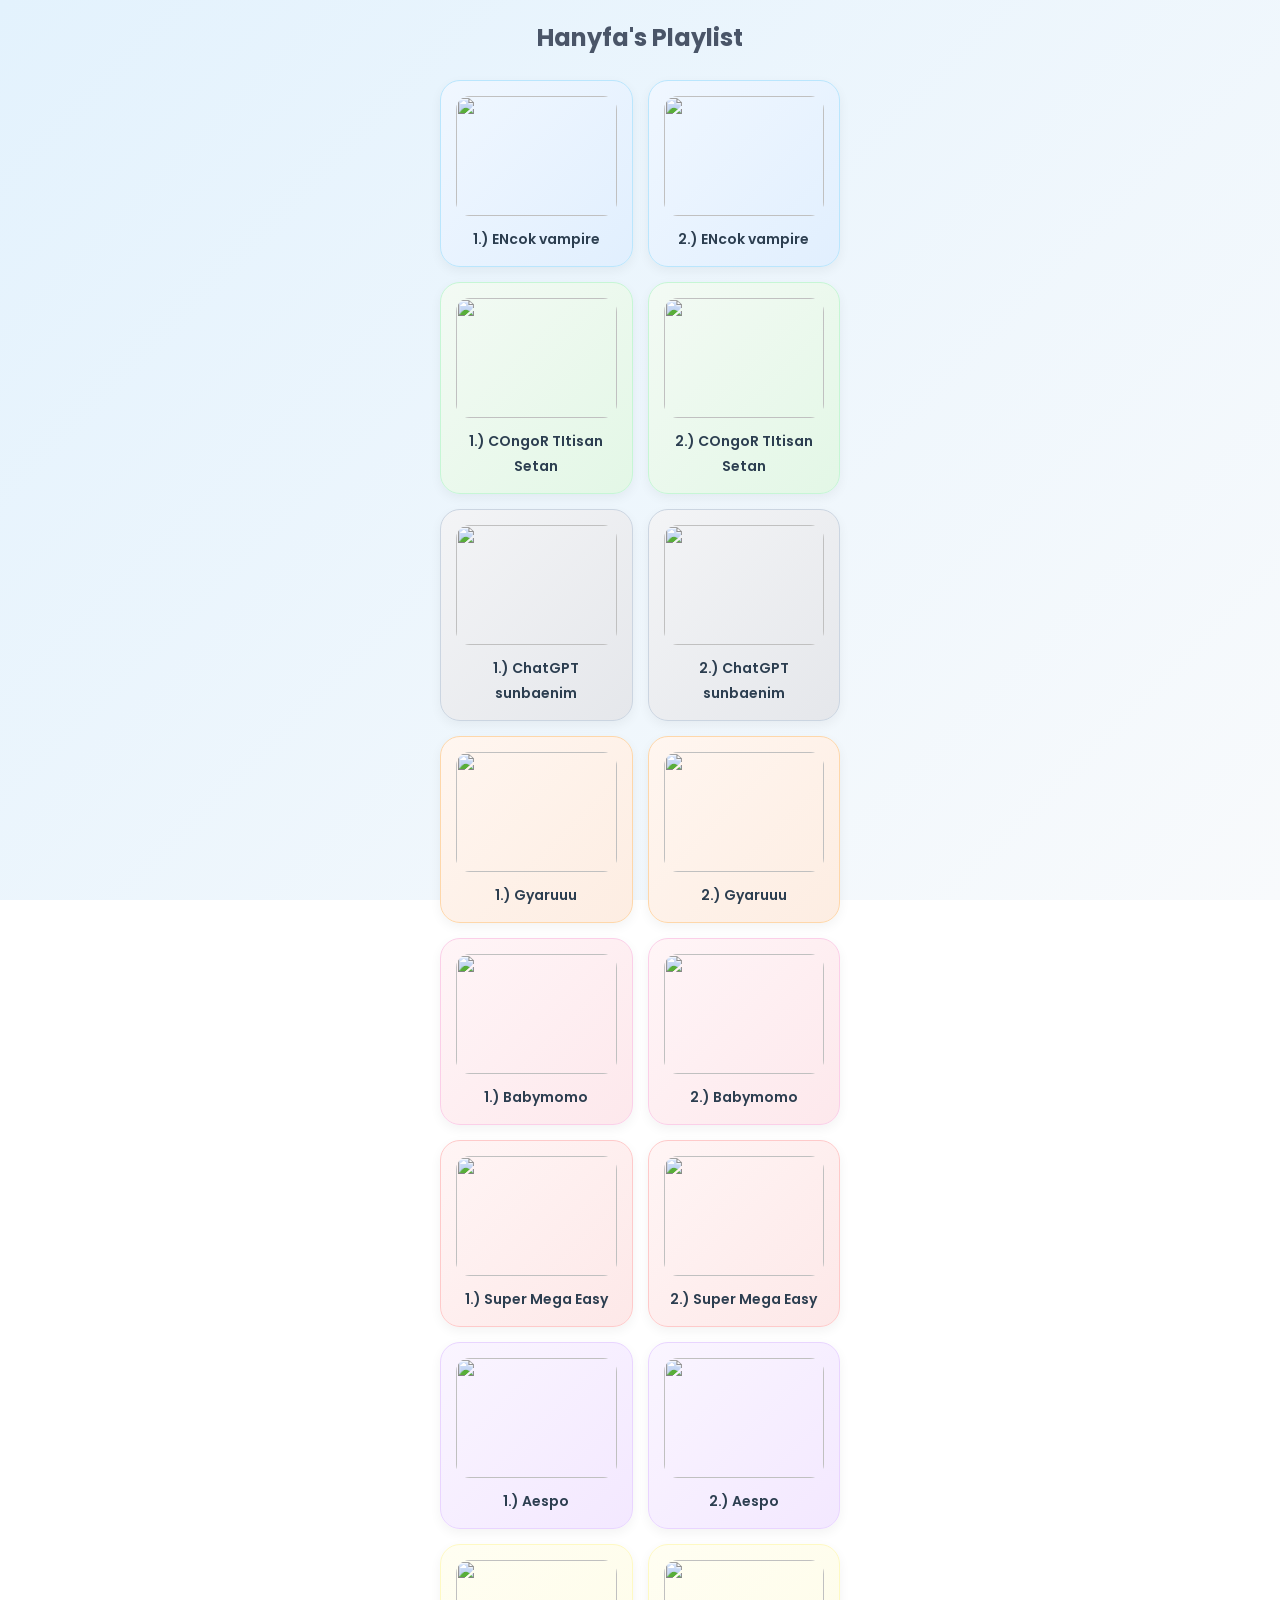
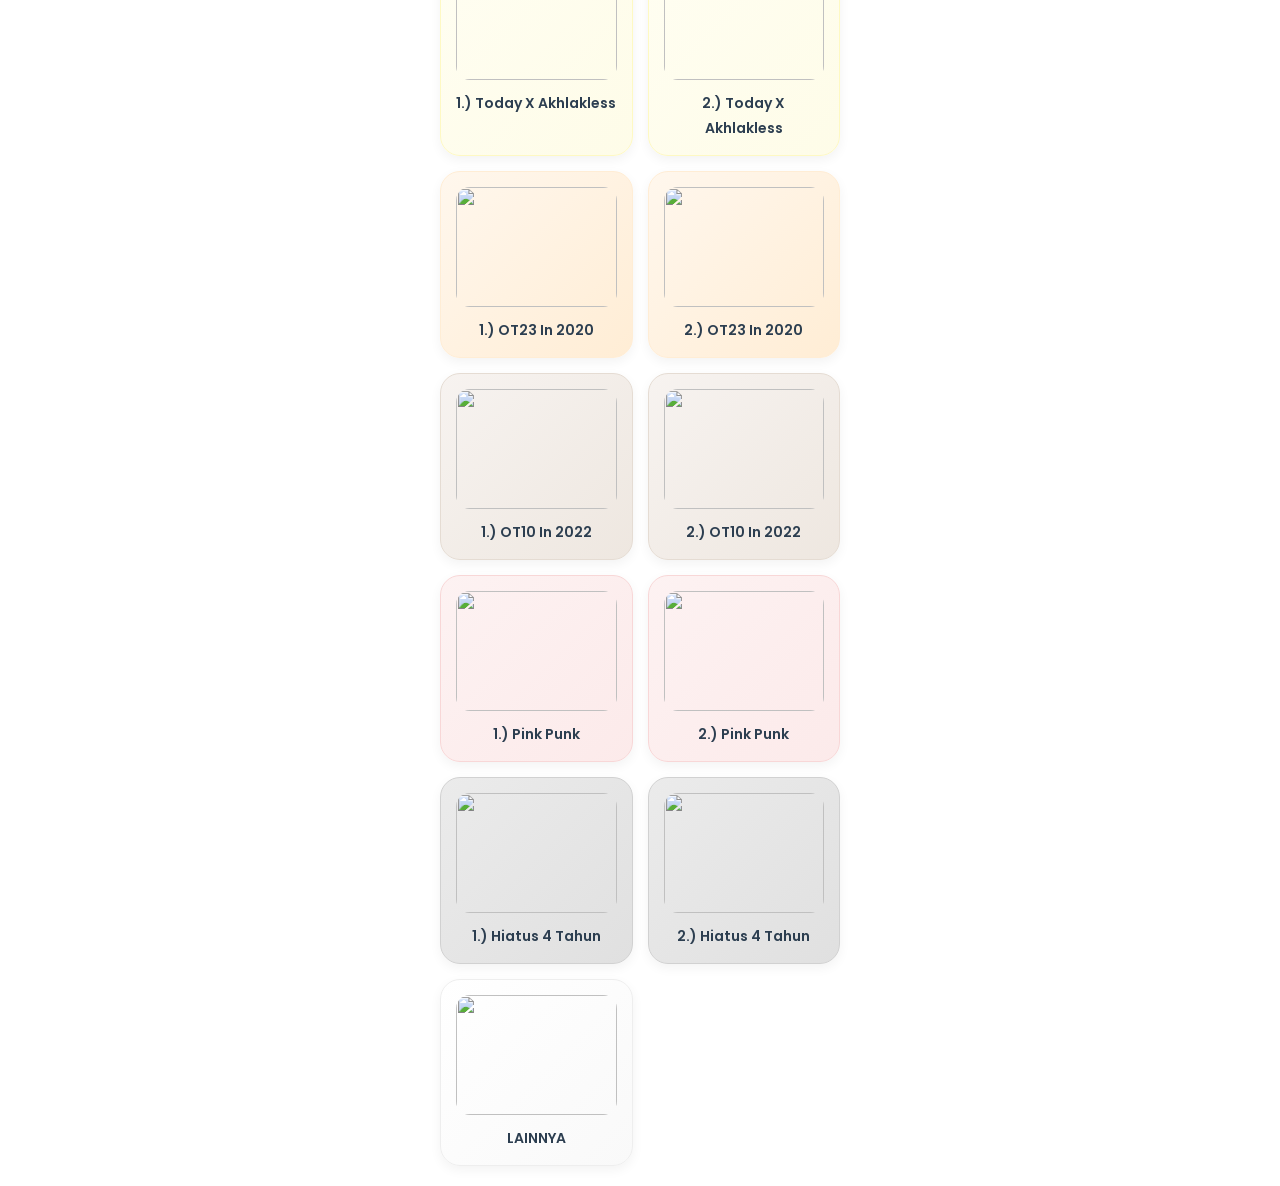
==== commit 07229a3a: "Update index.html" ====
--- a/index.html
+++ b/index.html
@@ -40,50 +40,51 @@
         <h2 class="app-title">Hanyfa's Playlist</h2>
         <div class="folder-list">
             <!-- 1. Enhypen -->
-            <a href="playlist.html?grup=enhypen1" class="folder-box f-blue"><img src="https://e.usen.com/image/02583c0ec7a9b0000a1b02f9b4c81d74f958f1f2.jpg" class="folder-img"><span class="folder-name">ENcok vampire 1</span></a>
-            <a href="playlist.html?grup=enhypen2" class="folder-box f-blue"><img src="https://e.usen.com/image/02583c0ec7a9b0000a1b02f9b4c81d74f958f1f2.jpg" class="folder-img"><span class="folder-name">ENcok vampire 2</span></a>
+            <a href="playlist.html?grup=enhypen1" class="folder-box f-blue"><img src="https://e.usen.com/image/02583c0ec7a9b0000a1b02f9b4c81d74f958f1f2.jpg" class="folder-img"><span class="folder-name">1.) ENcok vampire</span></a>
+            <a href="playlist.html?grup=enhypen2" class="folder-box f-blue"><img src="https://e.usen.com/image/02583c0ec7a9b0000a1b02f9b4c81d74f958f1f2.jpg" class="folder-img"><span class="folder-name">2.) ENcok vampire</span></a>
             
             <!-- 2. Cortis -->
-            <a href="playlist.html?grup=cortis1" class="folder-box f-green"><img src="https://lxpr.lspr.ac.id/wp-content/uploads/2025/11/X-cortis.jpg" class="folder-img"><span class="folder-name">COngoR TItisan Setan 1</span></a>
-            <a href="playlist.html?grup=cortis2" class="folder-box f-green"><img src="https://lxpr.lspr.ac.id/wp-content/uploads/2025/11/X-cortis.jpg" class="folder-img"><span class="folder-name">COngoR TItisan Setan 2</span></a>
+            <a href="playlist.html?grup=cortis1" class="folder-box f-green"><img src="https://lxpr.lspr.ac.id/wp-content/uploads/2025/11/X-cortis.jpg" class="folder-img"><span class="folder-name">1.) COngoR TItisan Setan</span></a>
+            <a href="playlist.html?grup=cortis2" class="folder-box f-green"><img src="https://lxpr.lspr.ac.id/wp-content/uploads/2025/11/X-cortis.jpg" class="folder-img"><span class="folder-name">2.) COngoR TItisan Setan</span></a>
             
             <!-- 3. Lngshot -->
-            <a href="playlist.html?grup=lngshot1" class="folder-box f-gray"><img src="https://rollingstoneindia.com/wp-content/uploads/2026/03/Lngshot_ShotCallers_Concept-Photo_group1-1536x1123.jpeg" class="folder-img"><span class="folder-name">ChatGPT sunbaenim 1</span></a>
-            <a href="playlist.html?grup=lngshot2" class="folder-box f-gray"><img src="https://rollingstoneindia.com/wp-content/uploads/2026/03/Lngshot_ShotCallers_Concept-Photo_group1-1536x1123.jpeg" class="folder-img"><span class="folder-name">ChatGPT sunbaenim 2</span></a>
+            <a href="playlist.html?grup=lngshot1" class="folder-box f-gray"><img src="https://rollingstoneindia.com/wp-content/uploads/2026/03/Lngshot_ShotCallers_Concept-Photo_group1-1536x1123.jpeg" class="folder-img"><span class="folder-name">1.) ChatGPT sunbaenim</span></a>
+            <a href="playlist.html?grup=lngshot2" class="folder-box f-gray"><img src="https://rollingstoneindia.com/wp-content/uploads/2026/03/Lngshot_ShotCallers_Concept-Photo_group1-1536x1123.jpeg" class="folder-img"><span class="folder-name">2.) ChatGPT sunbaenim</span></a>
             
             <!-- 4. Hearts2Hearts -->
-            <a href="playlist.html?grup=hearts2hearts1" class="folder-box f-peach"><img src="https://static.wikia.nocookie.net/kpop/images/e/e2/Hearts2Hearts_Rude%21_group_concept_photo_1.png" class="folder-img"><span class="folder-name">Gyaruuu 1</span></a>
-            <a href="playlist.html?grup=hearts2hearts2" class="folder-box f-peach"><img src="https://static.wikia.nocookie.net/kpop/images/e/e2/Hearts2Hearts_Rude%21_group_concept_photo_1.png" class="folder-img"><span class="folder-name">Gyaruuu 2</span></a>
+            <a href="playlist.html?grup=hearts2hearts1" class="folder-box f-peach"><img src="https://static.wikia.nocookie.net/kpop/images/e/e2/Hearts2Hearts_Rude%21_group_concept_photo_1.png" class="folder-img"><span class="folder-name">1.) Gyaruuu</span></a>
+            <a href="playlist.html?grup=hearts2hearts2" class="folder-box f-peach"><img src="https://static.wikia.nocookie.net/kpop/images/e/e2/Hearts2Hearts_Rude%21_group_concept_photo_1.png" class="folder-img"><span class="folder-name">2.) Gyaruuu</span></a>
             
             <!-- 5. Babymonster & Illit -->
-            <a href="playlist.html?grup=babymonster1" class="folder-box f-pink"><img src="https://uploaded.celebconfirmed.com/2_d73841a135.jpg" class="folder-img"><span class="folder-name">Babymomo 1</span></a>
-            <a href="playlist.html?grup=babymonster2" class="folder-box f-pink"><img src="https://uploaded.celebconfirmed.com/2_d73841a135.jpg" class="folder-img"><span class="folder-name">Babymomo 2</span></a>
-            <a href="playlist.html?grup=illit1" class="folder-box f-red"><img src="https://images.soco.id/446-GH_l6_2bcAAEHMx.jpeg.jpeg" class="folder-img"><span class="folder-name">Super Mega Easy 1</span></a>
-            <a href="playlist.html?grup=illit2" class="folder-box f-red"><img src="https://images.soco.id/446-GH_l6_2bcAAEHMx.jpeg.jpeg" class="folder-img"><span class="folder-name">Super Mega Easy 2</span></a>
+            <a href="playlist.html?grup=babymonster1" class="folder-box f-pink"><img src="https://uploaded.celebconfirmed.com/2_d73841a135.jpg" class="folder-img"><span class="folder-name">1.) Babymomo</span></a>
+            <a href="playlist.html?grup=babymonster2" class="folder-box f-pink"><img src="https://uploaded.celebconfirmed.com/2_d73841a135.jpg" class="folder-img"><span class="folder-name">2.) Babymomo</span></a>
+            
+            <a href="playlist.html?grup=illit1" class="folder-box f-red"><img src="https://images.soco.id/446-GH_l6_2bcAAEHMx.jpeg.jpeg" class="folder-img"><span class="folder-name">1.) Super Mega Easy</span></a>
+            <a href="playlist.html?grup=illit2" class="folder-box f-red"><img src="https://images.soco.id/446-GH_l6_2bcAAEHMx.jpeg.jpeg" class="folder-img"><span class="folder-name">2.) Super Mega Easy</span></a>
             
             <!-- 6. Aespa -->
-            <a href="playlist.html?grup=aespa1" class="folder-box f-purple"><img src="https://www.billboard.com/wp-content/uploads/2025/03/feature-aespa-billboard-2025-bb5-abi-polinsky-6-1548.jpg" class="folder-img"><span class="folder-name">Aespo 1</span></a>
-            <a href="playlist.html?grup=aespa2" class="folder-box f-purple"><img src="https://www.billboard.com/wp-content/uploads/2025/03/feature-aespa-billboard-2025-bb5-abi-polinsky-6-1548.jpg" class="folder-img"><span class="folder-name">Aespo 2</span></a>
+            <a href="playlist.html?grup=aespa1" class="folder-box f-purple"><img src="https://www.billboard.com/wp-content/uploads/2025/03/feature-aespa-billboard-2025-bb5-abi-polinsky-6-1548.jpg" class="folder-img"><span class="folder-name">1.) Aespo</span></a>
+            <a href="playlist.html?grup=aespa2" class="folder-box f-purple"><img src="https://www.billboard.com/wp-content/uploads/2025/03/feature-aespa-billboard-2025-bb5-abi-polinsky-6-1548.jpg" class="folder-img"><span class="folder-name">2.) Aespo</span></a>
             
             <!-- 7. Txt -->
-            <a href="playlist.html?grup=txt1" class="folder-box f-yellow-light"><img src="https://laboratoriopop.com.br/wp-content/uploads/2022/12/35FA9181-CF36-4A57-AA37-47F11DBC240B-748x935.jpeg" class="folder-img"><span class="folder-name">Today X Akhlakless 1</span></a>
-            <a href="playlist.html?grup=txt2" class="folder-box f-yellow-light"><img src="https://laboratoriopop.com.br/wp-content/uploads/2022/12/35FA9181-CF36-4A57-AA37-47F11DBC240B-748x935.jpeg" class="folder-img"><span class="folder-name">Today X Akhlakless 2</span></a>
+            <a href="playlist.html?grup=txt1" class="folder-box f-yellow-light"><img src="https://laboratoriopop.com.br/wp-content/uploads/2022/12/35FA9181-CF36-4A57-AA37-47F11DBC240B-748x935.jpeg" class="folder-img"><span class="folder-name">1.) Today X Akhlakless</span></a>
+            <a href="playlist.html?grup=txt2" class="folder-box f-yellow-light"><img src="https://laboratoriopop.com.br/wp-content/uploads/2022/12/35FA9181-CF36-4A57-AA37-47F11DBC240B-748x935.jpeg" class="folder-img"><span class="folder-name">2.) Today X Akhlakless</span></a>
             
             <!-- 8. Nct -->
-            <a href="playlist.html?grup=nct1" class="folder-box f-orange"><img src="https://akcdn.detik.net.id/community/media/visual/2020/09/15/nct-2018.jpeg" class="folder-img"><span class="folder-name">OT23 In 2020 1</span></a>
-            <a href="playlist.html?grup=nct2" class="folder-box f-orange"><img src="https://akcdn.detik.net.id/community/media/visual/2020/09/15/nct-2018.jpeg" class="folder-img"><span class="folder-name">OT23 In 2020 2</span></a>
+            <a href="playlist.html?grup=nct1" class="folder-box f-orange"><img src="https://akcdn.detik.net.id/community/media/visual/2020/09/15/nct-2018.jpeg" class="folder-img"><span class="folder-name">1.) OT23 In 2020</span></a>
+            <a href="playlist.html?grup=nct2" class="folder-box f-orange"><img src="https://akcdn.detik.net.id/community/media/visual/2020/09/15/nct-2018.jpeg" class="folder-img"><span class="folder-name">2.) OT23 In 2020</span></a>
             
             <!-- 9. Treasure -->
-            <a href="playlist.html?grup=treasure1" class="folder-box f-milo"><img src="https://rollingstoneindia.com/wp-content/uploads/2025/03/Treasure-Pleasure-Group-Photo-1-YG-Entertainment-1536x1024.jpg" class="folder-img"><span class="folder-name">OT10 In 2022 1</span></a>
-            <a href="playlist.html?grup=treasure2" class="folder-box f-milo"><img src="https://rollingstoneindia.com/wp-content/uploads/2025/03/Treasure-Pleasure-Group-Photo-1-YG-Entertainment-1536x1024.jpg" class="folder-img"><span class="folder-name">OT10 In 2022 2</span></a>
+            <a href="playlist.html?grup=treasure1" class="folder-box f-milo"><img src="https://rollingstoneindia.com/wp-content/uploads/2025/03/Treasure-Pleasure-Group-Photo-1-YG-Entertainment-1536x1024.jpg" class="folder-img"><span class="folder-name">1.) OT10 In 2022</span></a>
+            <a href="playlist.html?grup=treasure2" class="folder-box f-milo"><img src="https://rollingstoneindia.com/wp-content/uploads/2025/03/Treasure-Pleasure-Group-Photo-1-YG-Entertainment-1536x1024.jpg" class="folder-img"><span class="folder-name">2.) OT10 In 2022</span></a>
             
             <!-- 10. Blackpink -->
-            <a href="playlist.html?grup=blackpink1" class="folder-box f-maroon-soft"><img src="https://www.billboard.com/wp-content/uploads/2022/08/04-BLACKPINK-cr-YG-Entertainment-press-2022-billboard-1548.jpg" class="folder-img"><span class="folder-name">Pink Punk 1</span></a>
-            <a href="playlist.html?grup=blackpink2" class="folder-box f-maroon-soft"><img src="https://www.billboard.com/wp-content/uploads/2022/08/04-BLACKPINK-cr-YG-Entertainment-press-2022-billboard-1548.jpg" class="folder-img"><span class="folder-name">Pink Punk 2</span></a>
+            <a href="playlist.html?grup=blackpink1" class="folder-box f-maroon-soft"><img src="https://www.billboard.com/wp-content/uploads/2022/08/04-BLACKPINK-cr-YG-Entertainment-press-2022-billboard-1548.jpg" class="folder-img"><span class="folder-name">1.) Pink Punk</span></a>
+            <a href="playlist.html?grup=blackpink2" class="folder-box f-maroon-soft"><img src="https://www.billboard.com/wp-content/uploads/2022/08/04-BLACKPINK-cr-YG-Entertainment-press-2022-billboard-1548.jpg" class="folder-img"><span class="folder-name">2.) Pink Punk</span></a>
             
             <!-- 11. Bts -->
-            <a href="playlist.html?grup=bts1" class="folder-box f-gray-dark"><img src="https://img-highend.okezone.com/okz/900/pictureArticle/images_jod496f3_Gp09Y0.jpeg" class="folder-img"><span class="folder-name">Hiatus 4 Tahun 1</span></a>
-            <a href="playlist.html?grup=bts2" class="folder-box f-gray-dark"><img src="https://img-highend.okezone.com/okz/900/pictureArticle/images_jod496f3_Gp09Y0.jpeg" class="folder-img"><span class="folder-name">Hiatus 4 Tahun 2</span></a>
+            <a href="playlist.html?grup=bts1" class="folder-box f-gray-dark"><img src="https://img-highend.okezone.com/okz/900/pictureArticle/images_jod496f3_Gp09Y0.jpeg" class="folder-img"><span class="folder-name">1.) Hiatus 4 Tahun</span></a>
+            <a href="playlist.html?grup=bts2" class="folder-box f-gray-dark"><img src="https://img-highend.okezone.com/okz/900/pictureArticle/images_jod496f3_Gp09Y0.jpeg" class="folder-img"><span class="folder-name">2.) Hiatus 4 Tahun</span></a>
             
             <!-- 12. Lainnya -->
             <a href="playlist.html?grup=lainnya" class="folder-box f-white"><img src="https://images.stockcake.com/public/e/c/5/ec5d6681-20bf-48fa-a2f3-1f611e01b1f1_large/tropical-sunset-beach-stockcake.jpg" class="folder-img"><span class="folder-name">LAINNYA</span></a>
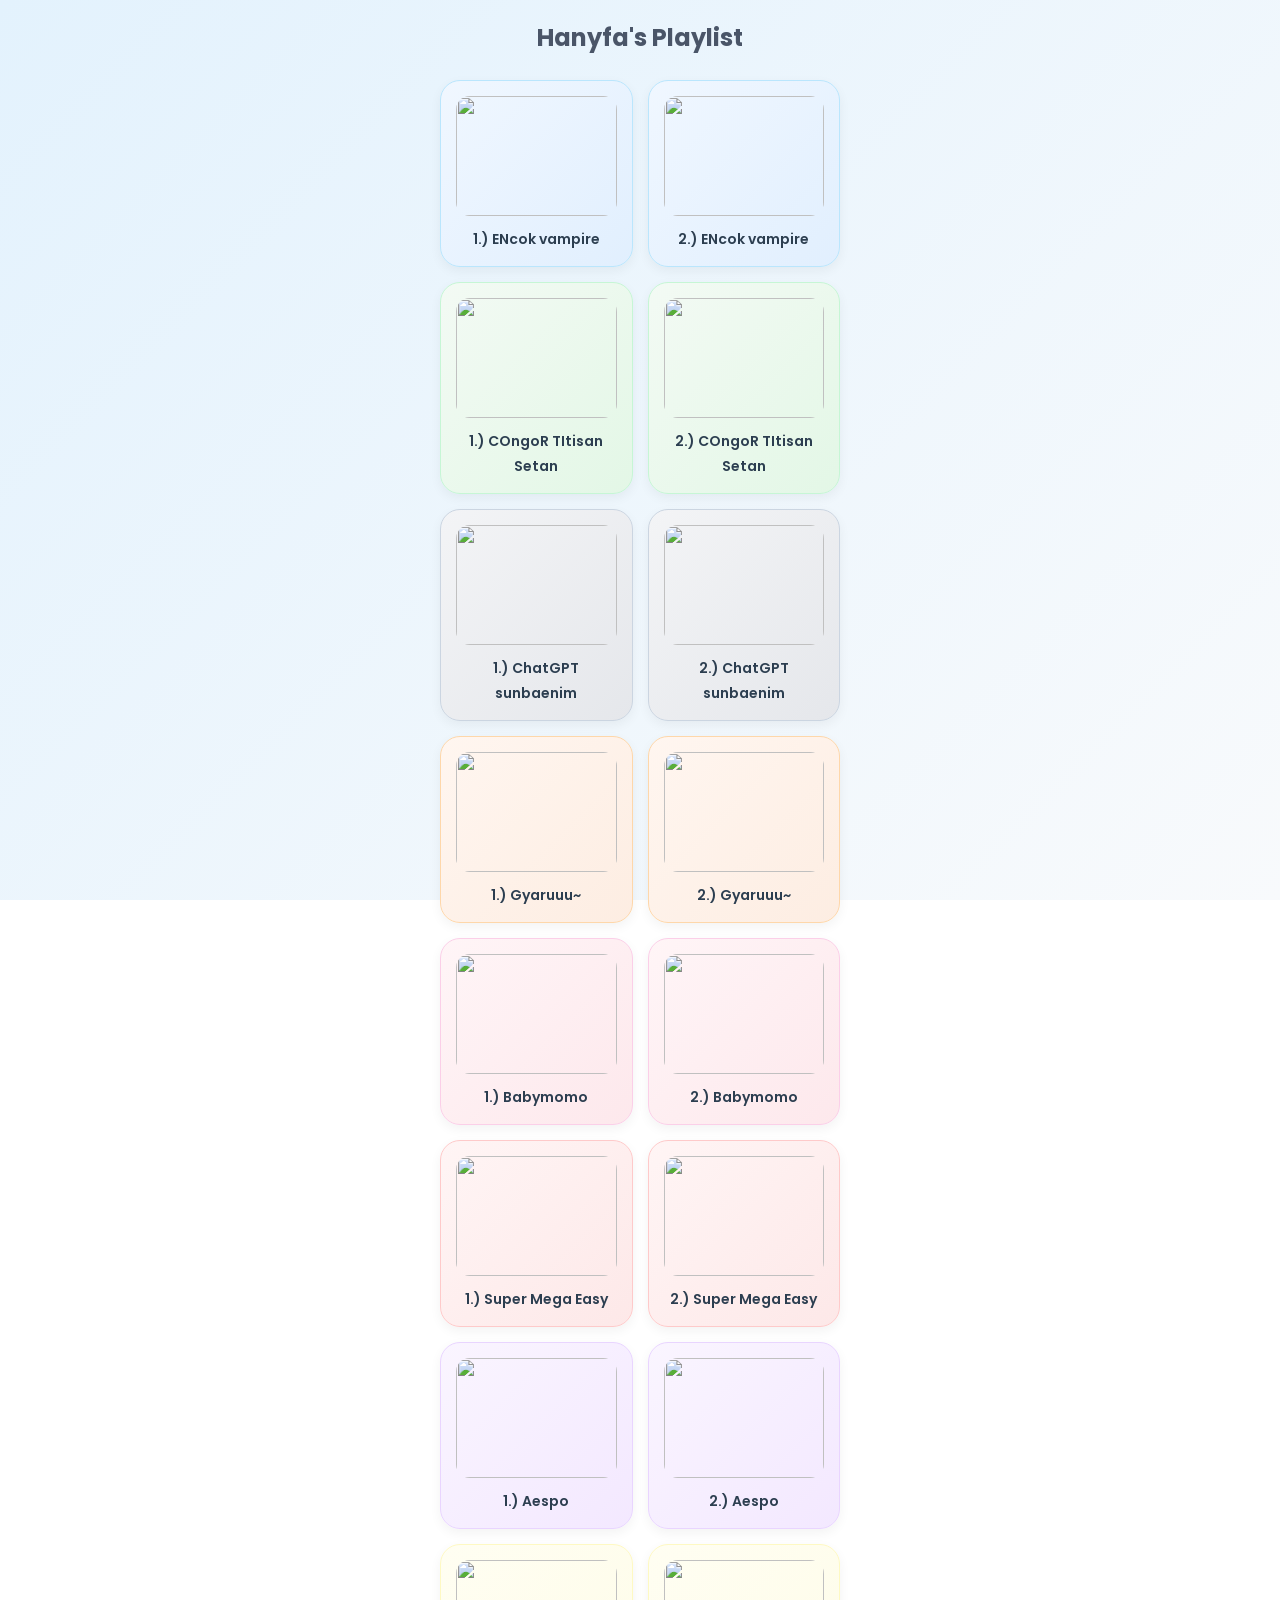
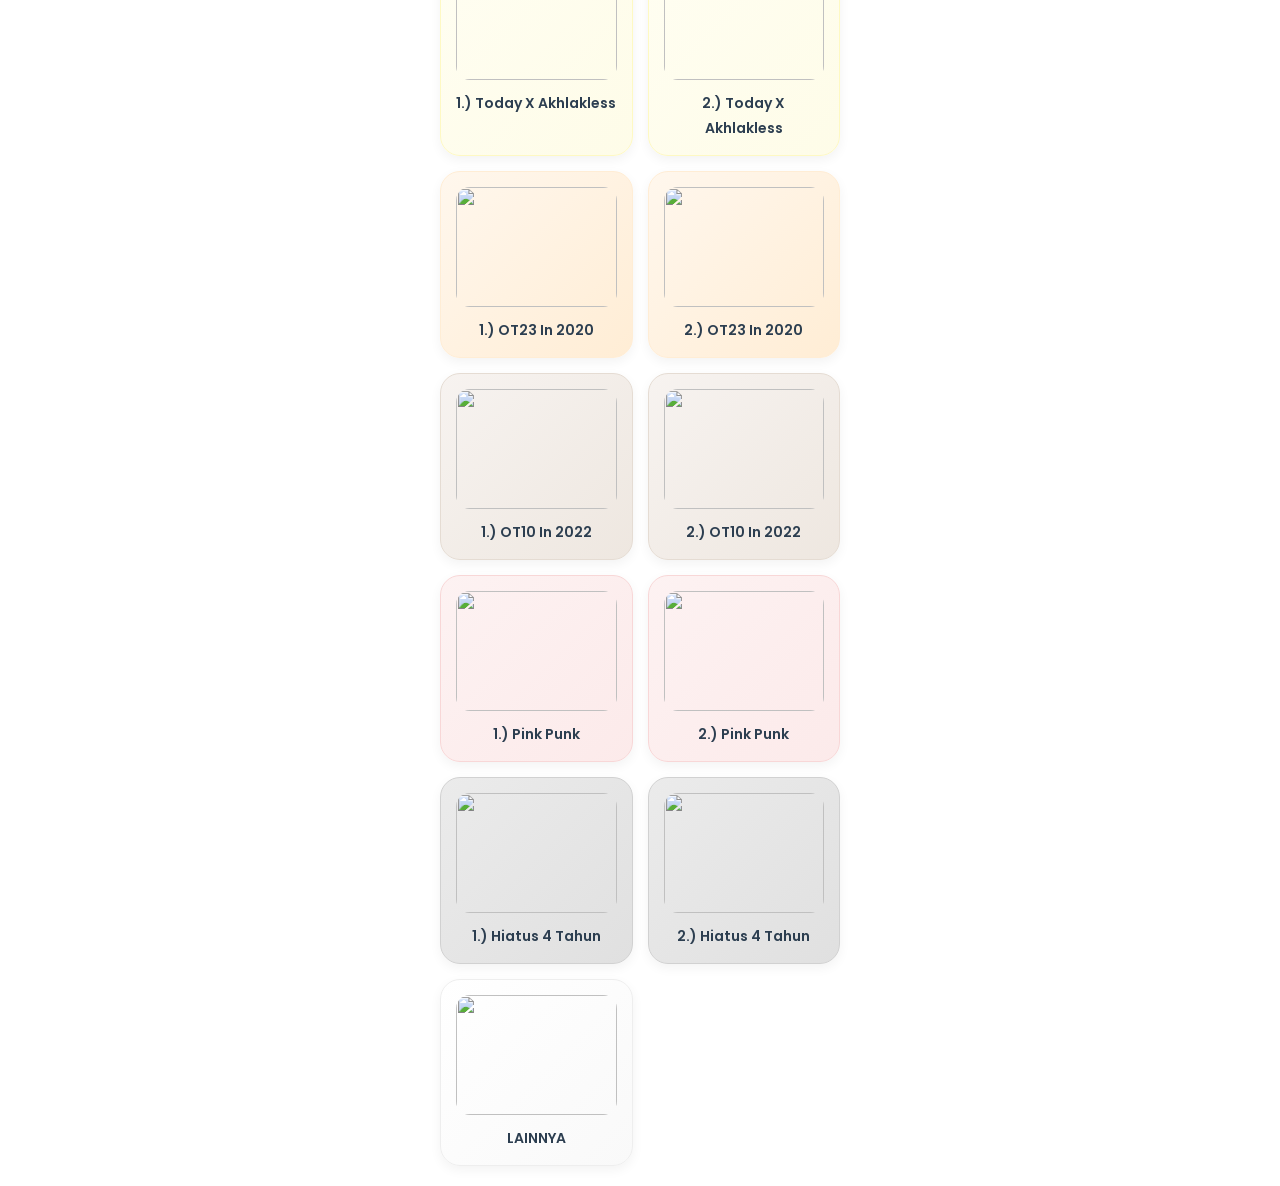
==== commit 37cfedd4: "Update index.html" ====
--- a/index.html
+++ b/index.html
@@ -52,8 +52,8 @@
             <a href="playlist.html?grup=lngshot2" class="folder-box f-gray"><img src="https://rollingstoneindia.com/wp-content/uploads/2026/03/Lngshot_ShotCallers_Concept-Photo_group1-1536x1123.jpeg" class="folder-img"><span class="folder-name">2.) ChatGPT sunbaenim</span></a>
             
             <!-- 4. Hearts2Hearts -->
-            <a href="playlist.html?grup=hearts2hearts1" class="folder-box f-peach"><img src="https://static.wikia.nocookie.net/kpop/images/e/e2/Hearts2Hearts_Rude%21_group_concept_photo_1.png" class="folder-img"><span class="folder-name">1.) Gyaruuu</span></a>
-            <a href="playlist.html?grup=hearts2hearts2" class="folder-box f-peach"><img src="https://static.wikia.nocookie.net/kpop/images/e/e2/Hearts2Hearts_Rude%21_group_concept_photo_1.png" class="folder-img"><span class="folder-name">2.) Gyaruuu</span></a>
+            <a href="playlist.html?grup=hearts2hearts1" class="folder-box f-peach"><img src="https://static.wikia.nocookie.net/kpop/images/e/e2/Hearts2Hearts_Rude%21_group_concept_photo_1.png" class="folder-img"><span class="folder-name">1.) Gyaruuu~</span></a>
+            <a href="playlist.html?grup=hearts2hearts2" class="folder-box f-peach"><img src="https://static.wikia.nocookie.net/kpop/images/e/e2/Hearts2Hearts_Rude%21_group_concept_photo_1.png" class="folder-img"><span class="folder-name">2.) Gyaruuu~</span></a>
             
             <!-- 5. Babymonster & Illit -->
             <a href="playlist.html?grup=babymonster1" class="folder-box f-pink"><img src="https://uploaded.celebconfirmed.com/2_d73841a135.jpg" class="folder-img"><span class="folder-name">1.) Babymomo</span></a>
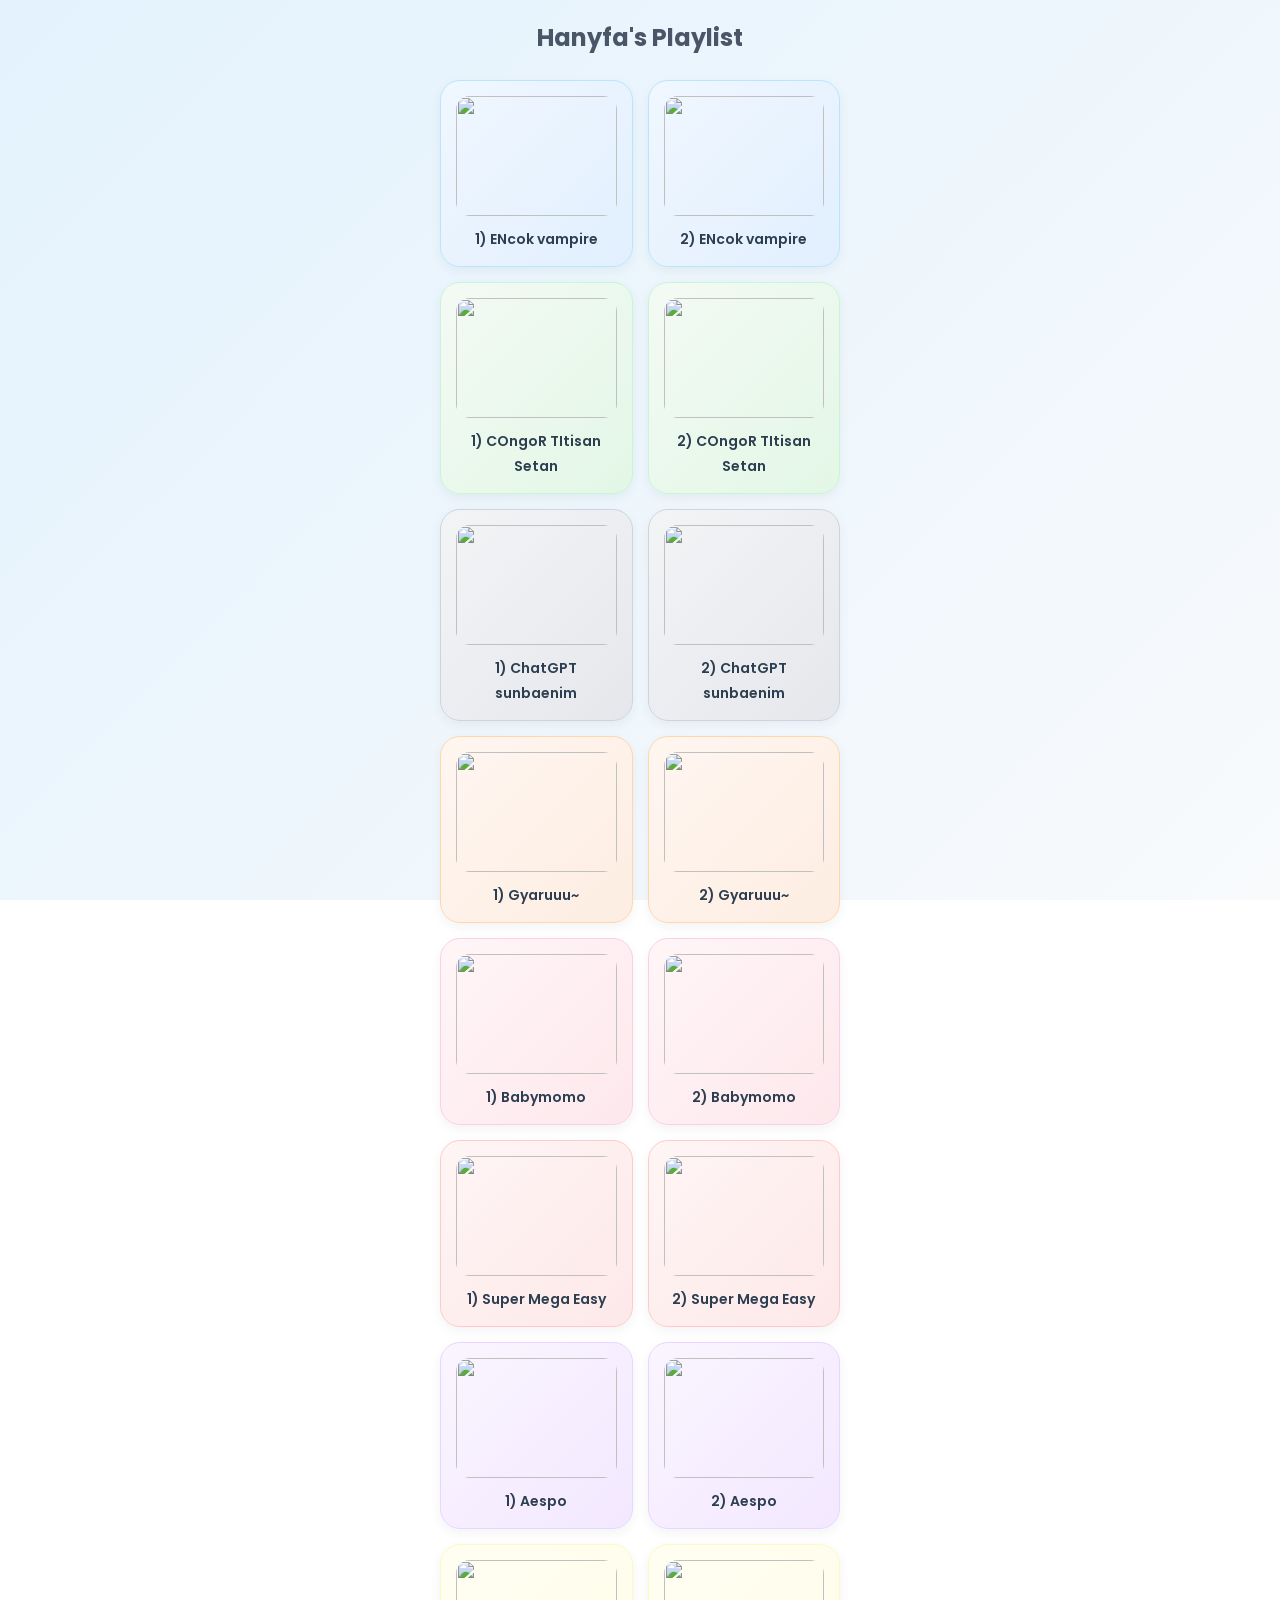
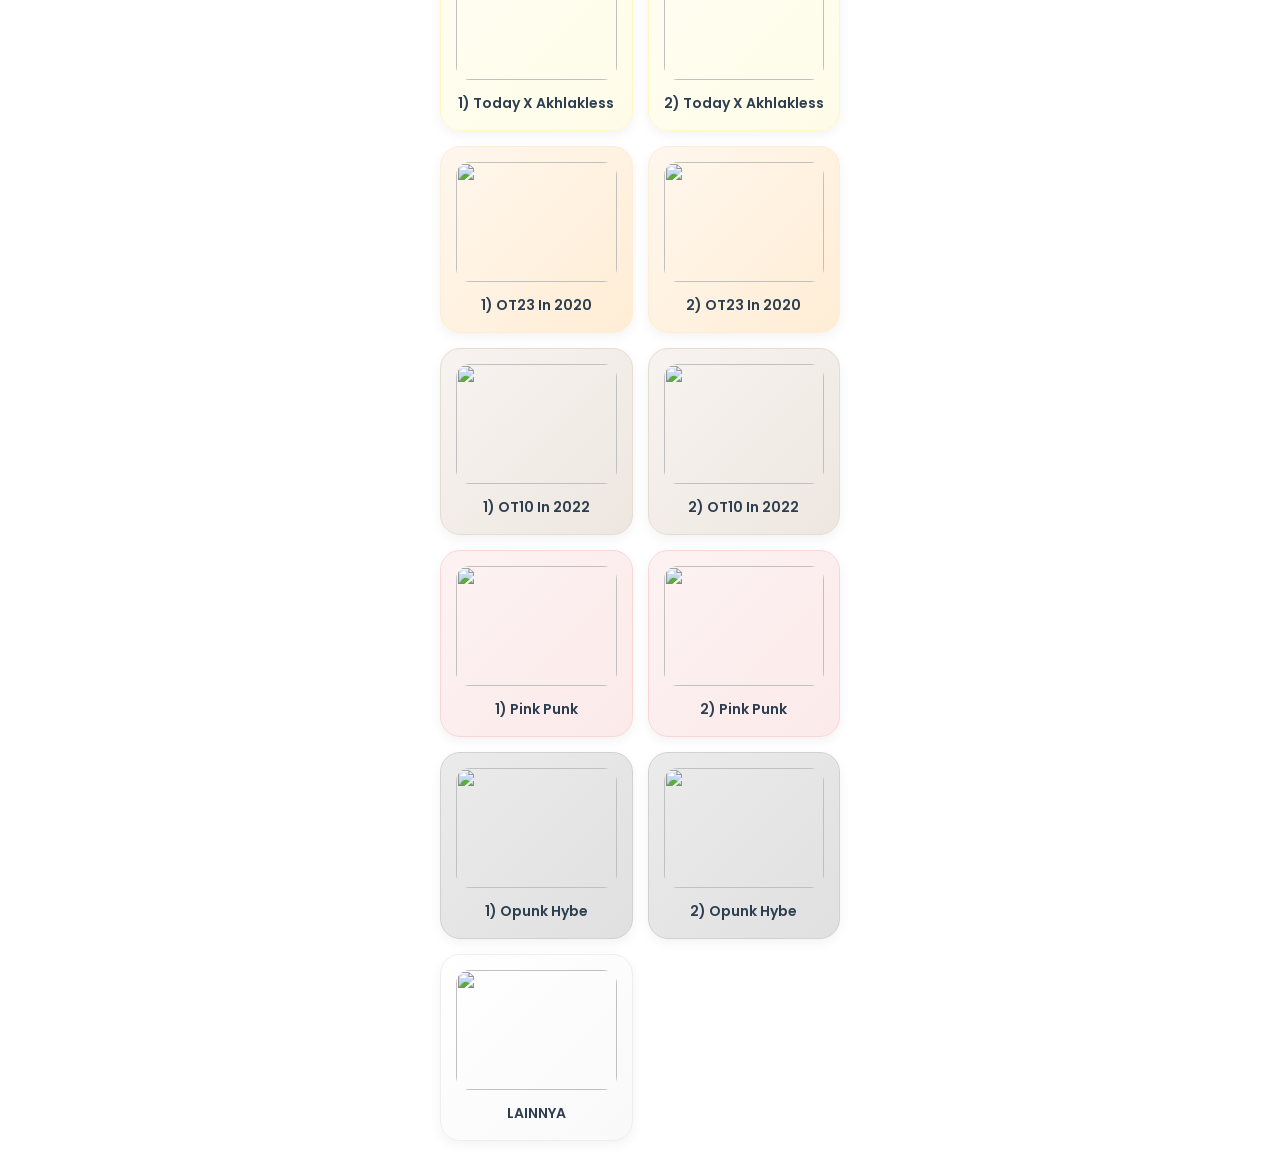
==== commit de2546cc: "Update index.html" ====
--- a/index.html
+++ b/index.html
@@ -40,51 +40,51 @@
         <h2 class="app-title">Hanyfa's Playlist</h2>
         <div class="folder-list">
             <!-- 1. Enhypen -->
-            <a href="playlist.html?grup=enhypen1" class="folder-box f-blue"><img src="https://e.usen.com/image/02583c0ec7a9b0000a1b02f9b4c81d74f958f1f2.jpg" class="folder-img"><span class="folder-name">1.) ENcok vampire</span></a>
-            <a href="playlist.html?grup=enhypen2" class="folder-box f-blue"><img src="https://e.usen.com/image/02583c0ec7a9b0000a1b02f9b4c81d74f958f1f2.jpg" class="folder-img"><span class="folder-name">2.) ENcok vampire</span></a>
+            <a href="playlist.html?grup=enhypen1" class="folder-box f-blue"><img src="https://e.usen.com/image/02583c0ec7a9b0000a1b02f9b4c81d74f958f1f2.jpg" class="folder-img"><span class="folder-name">1) ENcok vampire</span></a>
+            <a href="playlist.html?grup=enhypen2" class="folder-box f-blue"><img src="https://e.usen.com/image/02583c0ec7a9b0000a1b02f9b4c81d74f958f1f2.jpg" class="folder-img"><span class="folder-name">2) ENcok vampire</span></a>
             
             <!-- 2. Cortis -->
-            <a href="playlist.html?grup=cortis1" class="folder-box f-green"><img src="https://lxpr.lspr.ac.id/wp-content/uploads/2025/11/X-cortis.jpg" class="folder-img"><span class="folder-name">1.) COngoR TItisan Setan</span></a>
-            <a href="playlist.html?grup=cortis2" class="folder-box f-green"><img src="https://lxpr.lspr.ac.id/wp-content/uploads/2025/11/X-cortis.jpg" class="folder-img"><span class="folder-name">2.) COngoR TItisan Setan</span></a>
+            <a href="playlist.html?grup=cortis1" class="folder-box f-green"><img src="https://lxpr.lspr.ac.id/wp-content/uploads/2025/11/X-cortis.jpg" class="folder-img"><span class="folder-name">1) COngoR TItisan Setan</span></a>
+            <a href="playlist.html?grup=cortis2" class="folder-box f-green"><img src="https://lxpr.lspr.ac.id/wp-content/uploads/2025/11/X-cortis.jpg" class="folder-img"><span class="folder-name">2) COngoR TItisan Setan</span></a>
             
             <!-- 3. Lngshot -->
-            <a href="playlist.html?grup=lngshot1" class="folder-box f-gray"><img src="https://rollingstoneindia.com/wp-content/uploads/2026/03/Lngshot_ShotCallers_Concept-Photo_group1-1536x1123.jpeg" class="folder-img"><span class="folder-name">1.) ChatGPT sunbaenim</span></a>
-            <a href="playlist.html?grup=lngshot2" class="folder-box f-gray"><img src="https://rollingstoneindia.com/wp-content/uploads/2026/03/Lngshot_ShotCallers_Concept-Photo_group1-1536x1123.jpeg" class="folder-img"><span class="folder-name">2.) ChatGPT sunbaenim</span></a>
+            <a href="playlist.html?grup=lngshot1" class="folder-box f-gray"><img src="https://rollingstoneindia.com/wp-content/uploads/2026/03/Lngshot_ShotCallers_Concept-Photo_group1-1536x1123.jpeg" class="folder-img"><span class="folder-name">1) ChatGPT sunbaenim</span></a>
+            <a href="playlist.html?grup=lngshot2" class="folder-box f-gray"><img src="https://rollingstoneindia.com/wp-content/uploads/2026/03/Lngshot_ShotCallers_Concept-Photo_group1-1536x1123.jpeg" class="folder-img"><span class="folder-name">2) ChatGPT sunbaenim</span></a>
             
             <!-- 4. Hearts2Hearts -->
-            <a href="playlist.html?grup=hearts2hearts1" class="folder-box f-peach"><img src="https://static.wikia.nocookie.net/kpop/images/e/e2/Hearts2Hearts_Rude%21_group_concept_photo_1.png" class="folder-img"><span class="folder-name">1.) Gyaruuu~</span></a>
-            <a href="playlist.html?grup=hearts2hearts2" class="folder-box f-peach"><img src="https://static.wikia.nocookie.net/kpop/images/e/e2/Hearts2Hearts_Rude%21_group_concept_photo_1.png" class="folder-img"><span class="folder-name">2.) Gyaruuu~</span></a>
+            <a href="playlist.html?grup=hearts2hearts1" class="folder-box f-peach"><img src="https://static.wikia.nocookie.net/kpop/images/e/e2/Hearts2Hearts_Rude%21_group_concept_photo_1.png" class="folder-img"><span class="folder-name">1) Gyaruuu~</span></a>
+            <a href="playlist.html?grup=hearts2hearts2" class="folder-box f-peach"><img src="https://static.wikia.nocookie.net/kpop/images/e/e2/Hearts2Hearts_Rude%21_group_concept_photo_1.png" class="folder-img"><span class="folder-name">2) Gyaruuu~</span></a>
             
             <!-- 5. Babymonster & Illit -->
-            <a href="playlist.html?grup=babymonster1" class="folder-box f-pink"><img src="https://uploaded.celebconfirmed.com/2_d73841a135.jpg" class="folder-img"><span class="folder-name">1.) Babymomo</span></a>
-            <a href="playlist.html?grup=babymonster2" class="folder-box f-pink"><img src="https://uploaded.celebconfirmed.com/2_d73841a135.jpg" class="folder-img"><span class="folder-name">2.) Babymomo</span></a>
+            <a href="playlist.html?grup=babymonster1" class="folder-box f-pink"><img src="https://uploaded.celebconfirmed.com/2_d73841a135.jpg" class="folder-img"><span class="folder-name">1) Babymomo</span></a>
+            <a href="playlist.html?grup=babymonster2" class="folder-box f-pink"><img src="https://uploaded.celebconfirmed.com/2_d73841a135.jpg" class="folder-img"><span class="folder-name">2) Babymomo</span></a>
             
-            <a href="playlist.html?grup=illit1" class="folder-box f-red"><img src="https://images.soco.id/446-GH_l6_2bcAAEHMx.jpeg.jpeg" class="folder-img"><span class="folder-name">1.) Super Mega Easy</span></a>
-            <a href="playlist.html?grup=illit2" class="folder-box f-red"><img src="https://images.soco.id/446-GH_l6_2bcAAEHMx.jpeg.jpeg" class="folder-img"><span class="folder-name">2.) Super Mega Easy</span></a>
+            <a href="playlist.html?grup=illit1" class="folder-box f-red"><img src="https://images.soco.id/446-GH_l6_2bcAAEHMx.jpeg.jpeg" class="folder-img"><span class="folder-name">1) Super Mega Easy</span></a>
+            <a href="playlist.html?grup=illit2" class="folder-box f-red"><img src="https://images.soco.id/446-GH_l6_2bcAAEHMx.jpeg.jpeg" class="folder-img"><span class="folder-name">2) Super Mega Easy</span></a>
             
             <!-- 6. Aespa -->
-            <a href="playlist.html?grup=aespa1" class="folder-box f-purple"><img src="https://www.billboard.com/wp-content/uploads/2025/03/feature-aespa-billboard-2025-bb5-abi-polinsky-6-1548.jpg" class="folder-img"><span class="folder-name">1.) Aespo</span></a>
-            <a href="playlist.html?grup=aespa2" class="folder-box f-purple"><img src="https://www.billboard.com/wp-content/uploads/2025/03/feature-aespa-billboard-2025-bb5-abi-polinsky-6-1548.jpg" class="folder-img"><span class="folder-name">2.) Aespo</span></a>
+            <a href="playlist.html?grup=aespa1" class="folder-box f-purple"><img src="https://www.billboard.com/wp-content/uploads/2025/03/feature-aespa-billboard-2025-bb5-abi-polinsky-6-1548.jpg" class="folder-img"><span class="folder-name">1) Aespo</span></a>
+            <a href="playlist.html?grup=aespa2" class="folder-box f-purple"><img src="https://www.billboard.com/wp-content/uploads/2025/03/feature-aespa-billboard-2025-bb5-abi-polinsky-6-1548.jpg" class="folder-img"><span class="folder-name">2) Aespo</span></a>
             
             <!-- 7. Txt -->
-            <a href="playlist.html?grup=txt1" class="folder-box f-yellow-light"><img src="https://laboratoriopop.com.br/wp-content/uploads/2022/12/35FA9181-CF36-4A57-AA37-47F11DBC240B-748x935.jpeg" class="folder-img"><span class="folder-name">1.) Today X Akhlakless</span></a>
-            <a href="playlist.html?grup=txt2" class="folder-box f-yellow-light"><img src="https://laboratoriopop.com.br/wp-content/uploads/2022/12/35FA9181-CF36-4A57-AA37-47F11DBC240B-748x935.jpeg" class="folder-img"><span class="folder-name">2.) Today X Akhlakless</span></a>
+            <a href="playlist.html?grup=txt1" class="folder-box f-yellow-light"><img src="https://laboratoriopop.com.br/wp-content/uploads/2022/12/35FA9181-CF36-4A57-AA37-47F11DBC240B-748x935.jpeg" class="folder-img"><span class="folder-name">1) Today X Akhlakless</span></a>
+            <a href="playlist.html?grup=txt2" class="folder-box f-yellow-light"><img src="https://laboratoriopop.com.br/wp-content/uploads/2022/12/35FA9181-CF36-4A57-AA37-47F11DBC240B-748x935.jpeg" class="folder-img"><span class="folder-name">2) Today X Akhlakless</span></a>
             
             <!-- 8. Nct -->
-            <a href="playlist.html?grup=nct1" class="folder-box f-orange"><img src="https://akcdn.detik.net.id/community/media/visual/2020/09/15/nct-2018.jpeg" class="folder-img"><span class="folder-name">1.) OT23 In 2020</span></a>
-            <a href="playlist.html?grup=nct2" class="folder-box f-orange"><img src="https://akcdn.detik.net.id/community/media/visual/2020/09/15/nct-2018.jpeg" class="folder-img"><span class="folder-name">2.) OT23 In 2020</span></a>
+            <a href="playlist.html?grup=nct1" class="folder-box f-orange"><img src="https://akcdn.detik.net.id/community/media/visual/2020/09/15/nct-2018.jpeg" class="folder-img"><span class="folder-name">1) OT23 In 2020</span></a>
+            <a href="playlist.html?grup=nct2" class="folder-box f-orange"><img src="https://akcdn.detik.net.id/community/media/visual/2020/09/15/nct-2018.jpeg" class="folder-img"><span class="folder-name">2) OT23 In 2020</span></a>
             
             <!-- 9. Treasure -->
-            <a href="playlist.html?grup=treasure1" class="folder-box f-milo"><img src="https://rollingstoneindia.com/wp-content/uploads/2025/03/Treasure-Pleasure-Group-Photo-1-YG-Entertainment-1536x1024.jpg" class="folder-img"><span class="folder-name">1.) OT10 In 2022</span></a>
-            <a href="playlist.html?grup=treasure2" class="folder-box f-milo"><img src="https://rollingstoneindia.com/wp-content/uploads/2025/03/Treasure-Pleasure-Group-Photo-1-YG-Entertainment-1536x1024.jpg" class="folder-img"><span class="folder-name">2.) OT10 In 2022</span></a>
+            <a href="playlist.html?grup=treasure1" class="folder-box f-milo"><img src="https://rollingstoneindia.com/wp-content/uploads/2025/03/Treasure-Pleasure-Group-Photo-1-YG-Entertainment-1536x1024.jpg" class="folder-img"><span class="folder-name">1) OT10 In 2022</span></a>
+            <a href="playlist.html?grup=treasure2" class="folder-box f-milo"><img src="https://rollingstoneindia.com/wp-content/uploads/2025/03/Treasure-Pleasure-Group-Photo-1-YG-Entertainment-1536x1024.jpg" class="folder-img"><span class="folder-name">2) OT10 In 2022</span></a>
             
             <!-- 10. Blackpink -->
-            <a href="playlist.html?grup=blackpink1" class="folder-box f-maroon-soft"><img src="https://www.billboard.com/wp-content/uploads/2022/08/04-BLACKPINK-cr-YG-Entertainment-press-2022-billboard-1548.jpg" class="folder-img"><span class="folder-name">1.) Pink Punk</span></a>
-            <a href="playlist.html?grup=blackpink2" class="folder-box f-maroon-soft"><img src="https://www.billboard.com/wp-content/uploads/2022/08/04-BLACKPINK-cr-YG-Entertainment-press-2022-billboard-1548.jpg" class="folder-img"><span class="folder-name">2.) Pink Punk</span></a>
+            <a href="playlist.html?grup=blackpink1" class="folder-box f-maroon-soft"><img src="https://www.billboard.com/wp-content/uploads/2022/08/04-BLACKPINK-cr-YG-Entertainment-press-2022-billboard-1548.jpg" class="folder-img"><span class="folder-name">1) Pink Punk</span></a>
+            <a href="playlist.html?grup=blackpink2" class="folder-box f-maroon-soft"><img src="https://www.billboard.com/wp-content/uploads/2022/08/04-BLACKPINK-cr-YG-Entertainment-press-2022-billboard-1548.jpg" class="folder-img"><span class="folder-name">2) Pink Punk</span></a>
             
             <!-- 11. Bts -->
-            <a href="playlist.html?grup=bts1" class="folder-box f-gray-dark"><img src="https://img-highend.okezone.com/okz/900/pictureArticle/images_jod496f3_Gp09Y0.jpeg" class="folder-img"><span class="folder-name">1.) Hiatus 4 Tahun</span></a>
-            <a href="playlist.html?grup=bts2" class="folder-box f-gray-dark"><img src="https://img-highend.okezone.com/okz/900/pictureArticle/images_jod496f3_Gp09Y0.jpeg" class="folder-img"><span class="folder-name">2.) Hiatus 4 Tahun</span></a>
+            <a href="playlist.html?grup=bts1" class="folder-box f-gray-dark"><img src="https://img-highend.okezone.com/okz/900/pictureArticle/images_jod496f3_Gp09Y0.jpeg" class="folder-img"><span class="folder-name">1) Opunk Hybe</span></a>
+            <a href="playlist.html?grup=bts2" class="folder-box f-gray-dark"><img src="https://img-highend.okezone.com/okz/900/pictureArticle/images_jod496f3_Gp09Y0.jpeg" class="folder-img"><span class="folder-name">2) Opunk Hybe</span></a>
             
             <!-- 12. Lainnya -->
             <a href="playlist.html?grup=lainnya" class="folder-box f-white"><img src="https://images.stockcake.com/public/e/c/5/ec5d6681-20bf-48fa-a2f3-1f611e01b1f1_large/tropical-sunset-beach-stockcake.jpg" class="folder-img"><span class="folder-name">LAINNYA</span></a>
